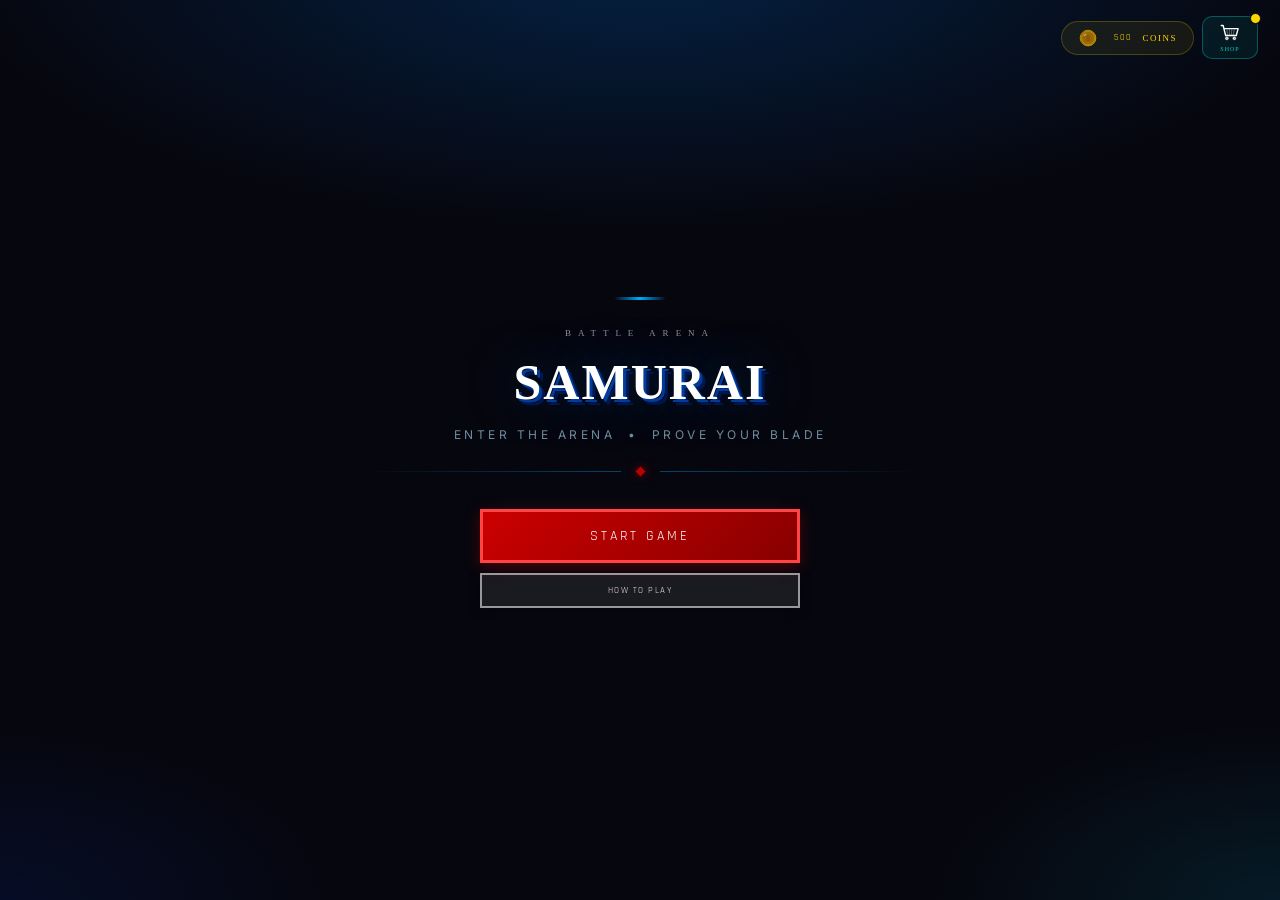
==== index.html @ 3a267e8a "completed the powerups functionality" ====
<!DOCTYPE html>
<html lang="en">
<head>
  <meta charset="UTF-8">
  <meta name="viewport" content="width=device-width, initial-scale=1.0">
  <title>Samurai Fighter - Battle Arena</title>
  <link rel="preconnect" href="https://fonts.googleapis.com">
  <link rel="preconnect" href="https://fonts.gstatic.com" crossorigin>
  <link href="https://fonts.googleapis.com/css2?family=Rajdhani:wght@500;600;700&family=Inter:wght@400;500;600;700&family=Cinzel+Decorative:wght@700;900&family=Cinzel:wght@600;700;900&display=swap" rel="stylesheet">
  <link rel="stylesheet" href="style.css">
  <link rel="icon" href="data:," />
  <style>
    .ic { display:inline-block; vertical-align:middle; flex-shrink:0; overflow:visible; }
    .ic-16 { width:16px; height:16px; }
    .ic-18 { width:18px; height:18px; }
    .ic-20 { width:20px; height:20px; }
    .ic-22 { width:22px; height:22px; }
    .ic-36 { width:36px; height:36px; }
    .ic-48 { width:48px; height:48px; }
  </style>
</head>
<body>

<svg xmlns="http://www.w3.org/2000/svg" style="display:none;position:absolute;">
  <defs>
    <symbol id="icon-shield" viewBox="0 0 32 32">
      <defs>
        <linearGradient id="sh-face" x1="0" y1="0" x2="1" y2="1">
          <stop offset="0%"   stop-color="#6677ff"/>
          <stop offset="100%" stop-color="#2233cc"/>
        </linearGradient>
        <linearGradient id="sh-rim" x1="0" y1="0" x2="0" y2="1">
          <stop offset="0%"   stop-color="#99aaff"/>
          <stop offset="100%" stop-color="#3344dd"/>
        </linearGradient>
      </defs>
      <path d="M16 2 L28 6 L28 17 Q28 26 16 30 Q4 26 4 17 L4 6 Z" fill="url(#sh-rim)" stroke="#1122aa" stroke-width="1"/>
      <path d="M16 4 L26 7.5 L26 17 Q26 24.5 16 28 Q6 24.5 6 17 L6 7.5 Z" fill="url(#sh-face)"/>
      <rect x="15" y="5" width="2" height="22" rx="1" fill="#aabbff" opacity="0.7"/>
      <rect x="6" y="14" width="20" height="2" rx="1" fill="#1122bb" opacity="0.45"/>
      <circle cx="10" cy="10" r="1.3" fill="#aabbff"/>
      <circle cx="22" cy="10" r="1.3" fill="#aabbff"/>
      <path d="M8 7 L13 7 L10 12 Z" fill="white" opacity="0.18"/>
    </symbol>

    <symbol id="icon-heart" viewBox="0 0 32 32">
      <defs>
        <radialGradient id="hrt-fill" cx="50%" cy="38%" r="58%">
          <stop offset="0%"   stop-color="#ff9999"/>
          <stop offset="100%" stop-color="#cc0000"/>
        </radialGradient>
      </defs>
      <path d="M16 27 C16 27 3 19 3 11.5 A5.5 5.5 0 0 1 13.5 8 L16 10.5 L18.5 8 A5.5 5.5 0 0 1 29 11.5 C29 19 16 27 16 27 Z"
            fill="url(#hrt-fill)" stroke="#990000" stroke-width="0.8"/>
      <path d="M9.5 10.5 Q12 8.5 14 11" stroke="white" stroke-width="1.5" fill="none" stroke-linecap="round" opacity="0.55"/>
      <circle cx="10.5" cy="11" r="1.6" fill="white" opacity="0.45"/>
    </symbol>

    <symbol id="icon-bolt" viewBox="0 0 32 32">
      <defs>
        <linearGradient id="blt-fill" x1="0" y1="0" x2="0.5" y2="1">
          <stop offset="0%"   stop-color="#ffe033"/>
          <stop offset="100%" stop-color="#ff6600"/>
        </linearGradient>
      </defs>
      <polygon points="19,2 8,17 15,17 13,30 24,14 17,14" fill="#ff4400" opacity="0.35" transform="translate(1,1)"/>
      <polygon points="19,2 8,17 15,17 13,30 24,14 17,14" fill="url(#blt-fill)" stroke="#cc4400" stroke-width="0.6"/>
      <polygon points="18,5 10,16 15.5,16 14,25 22,15 16.5,15" fill="#fffaaa" opacity="0.35"/>
    </symbol>

    <symbol id="icon-runner" viewBox="0 0 32 32">
      <defs>
        <linearGradient id="run-fill" x1="0" y1="0" x2="1" y2="1">
          <stop offset="0%"   stop-color="#88ff88"/>
          <stop offset="100%" stop-color="#00bb00"/>
        </linearGradient>
      </defs>
      <line x1="1" y1="12" x2="9"  y2="12" stroke="#44ff44" stroke-width="1.6" stroke-linecap="round" opacity="0.7"/>
      <line x1="1" y1="16" x2="7"  y2="16" stroke="#44ff44" stroke-width="1.1" stroke-linecap="round" opacity="0.5"/>
      <line x1="1" y1="20" x2="5"  y2="20" stroke="#44ff44" stroke-width="0.8" stroke-linecap="round" opacity="0.35"/>
      <circle cx="22" cy="5" r="3.5" fill="url(#run-fill)" stroke="#009900" stroke-width="0.5"/>
      <path d="M22 8.5 L20 15 L17 19" stroke="url(#run-fill)" stroke-width="3.2" fill="none" stroke-linecap="round" stroke-linejoin="round"/>
      <path d="M21 11 L14 13.5" stroke="url(#run-fill)" stroke-width="2.6" fill="none" stroke-linecap="round"/>
      <path d="M21 11 L26 14.5" stroke="url(#run-fill)" stroke-width="2.6" fill="none" stroke-linecap="round"/>
      <path d="M20 15 L15 22 L12 28" stroke="url(#run-fill)" stroke-width="2.6" fill="none" stroke-linecap="round" stroke-linejoin="round"/>
      <path d="M20 15 L23 22 L28 27" stroke="url(#run-fill)" stroke-width="2.6" fill="none" stroke-linecap="round" stroke-linejoin="round"/>
    </symbol>

    <symbol id="icon-snowflake" viewBox="0 0 32 32">
      <defs>
        <linearGradient id="flk-fill" x1="0" y1="0" x2="1" y2="1">
          <stop offset="0%"   stop-color="#e0f8ff"/>
          <stop offset="100%" stop-color="#44aadd"/>
        </linearGradient>
      </defs>
      <g stroke="url(#flk-fill)" stroke-linecap="round" fill="none">
        <line x1="16" y1="2"  x2="16" y2="30" stroke-width="2.2"/>
        <line x1="2"  y1="9"  x2="30" y2="23" stroke-width="2.2"/>
        <line x1="2"  y1="23" x2="30" y2="9"  stroke-width="2.2"/>
        <line x1="16" y1="7"  x2="12" y2="11" stroke-width="1.4"/>
        <line x1="16" y1="7"  x2="20" y2="11" stroke-width="1.4"/>
        <line x1="16" y1="25" x2="12" y2="21" stroke-width="1.4"/>
        <line x1="16" y1="25" x2="20" y2="21" stroke-width="1.4"/>
        <line x1="8.5"  y1="11.5" x2="11" y2="7.5"  stroke-width="1.4"/>
        <line x1="8.5"  y1="11.5" x2="7"  y2="15.5" stroke-width="1.4"/>
        <line x1="23.5" y1="20.5" x2="21" y2="24.5" stroke-width="1.4"/>
        <line x1="23.5" y1="20.5" x2="25" y2="16.5" stroke-width="1.4"/>
        <line x1="8.5"  y1="20.5" x2="7"  y2="16.5" stroke-width="1.4"/>
        <line x1="8.5"  y1="20.5" x2="11" y2="24.5" stroke-width="1.4"/>
        <line x1="23.5" y1="11.5" x2="25" y2="15.5" stroke-width="1.4"/>
        <line x1="23.5" y1="11.5" x2="21" y2="7.5"  stroke-width="1.4"/>
      </g>
      <circle cx="16" cy="16" r="3.5" fill="#aaddff" stroke="#88ccff" stroke-width="1"/>
      <circle cx="16" cy="16" r="1.5" fill="white" opacity="0.85"/>
    </symbol>

    <symbol id="icon-star" viewBox="0 0 32 32">
      <defs>
        <radialGradient id="str-fill" cx="50%" cy="38%" r="62%">
          <stop offset="0%"   stop-color="#fff6b0"/>
          <stop offset="55%"  stop-color="#FFD700"/>
          <stop offset="100%" stop-color="#cc8800"/>
        </radialGradient>
        <radialGradient id="str-glow" cx="50%" cy="50%" r="50%">
          <stop offset="0%"   stop-color="#FFD700" stop-opacity="0.55"/>
          <stop offset="100%" stop-color="#FFD700" stop-opacity="0"/>
        </radialGradient>
      </defs>
      <circle cx="16" cy="16" r="14" fill="url(#str-glow)"/>
      <polygon points="16,3 19.5,12.5 30,12.5 21.5,18.5 24.5,28 16,22.5 7.5,28 10.5,18.5 2,12.5 12.5,12.5"
               fill="#996600" opacity="0.38" transform="translate(0.5,0.5)"/>
      <polygon points="16,3 19.5,12.5 30,12.5 21.5,18.5 24.5,28 16,22.5 7.5,28 10.5,18.5 2,12.5 12.5,12.5"
               fill="url(#str-fill)" stroke="#cc8800" stroke-width="0.5"/>
      <polygon points="16,5 17.8,11 20.5,11 18,13.5 19,17 16,15" fill="white" opacity="0.28"/>
    </symbol>

    <symbol id="icon-coin" viewBox="0 0 32 32">
      <defs>
        <radialGradient id="coin-fill" cx="38%" cy="33%" r="65%">
          <stop offset="0%"   stop-color="#fff5a0"/>
          <stop offset="50%"  stop-color="#FFD700"/>
          <stop offset="100%" stop-color="#b8860b"/>
        </radialGradient>
      </defs>
      <circle cx="16.5" cy="16.5" r="12.5" fill="#996600"/>
      <circle cx="16"   cy="16"   r="12.5" fill="url(#coin-fill)"/>
      <circle cx="16"   cy="16"   r="12.5" fill="none" stroke="#cc9900" stroke-width="1.4"/>
      <circle cx="16"   cy="16"   r="10.5" fill="none" stroke="#ffe566" stroke-width="0.7" opacity="0.55"/>
      <text x="16" y="21" text-anchor="middle" font-family="Georgia,serif"
            font-size="13" font-weight="bold" fill="#7a5200" opacity="0.85">$</text>
      <ellipse cx="11" cy="11" rx="3" ry="1.8" fill="white" opacity="0.32" transform="rotate(-30,11,11)"/>
    </symbol>

    <symbol id="icon-cart" viewBox="0 0 32 32">
      <path d="M2 4 L5 4 L9 20 L26 20 L29 9 L8 9"
            stroke="white" stroke-width="2.2" fill="none" stroke-linecap="round" stroke-linejoin="round"/>
      <line x1="11" y1="9" x2="12" y2="20" stroke="white" stroke-width="1.1" opacity="0.45"/>
      <line x1="15" y1="9" x2="15" y2="20" stroke="white" stroke-width="1.1" opacity="0.45"/>
      <line x1="19" y1="9" x2="18" y2="20" stroke="white" stroke-width="1.1" opacity="0.45"/>
      <line x1="23" y1="9" x2="21" y2="20" stroke="white" stroke-width="1.1" opacity="0.45"/>
      <circle cx="11" cy="24.5" r="2.5" fill="white" stroke="#aaa" stroke-width="0.8"/>
      <circle cx="23" cy="24.5" r="2.5" fill="white" stroke="#aaa" stroke-width="0.8"/>
      <circle cx="11" cy="24.5" r="0.8" fill="#555"/>
      <circle cx="23" cy="24.5" r="0.8" fill="#555"/>
    </symbol>
  </defs>
</svg>

<canvas id="confettiCanvas"
  style="display:none;position:fixed;top:0;left:0;pointer-events:none;z-index:2000;"></canvas>

<!-- Modal Overlay with blur -->
<div id="modalOverlay"
  style="display:none;position:fixed;inset:0;background:rgba(0,0,0,0.85);backdrop-filter:blur(5px);-webkit-backdrop-filter:blur(5px);
         z-index:9000;align-items:center;justify-content:center;">
  <div id="modalBox"
    style="background:#111;padding:32px 40px;
           text-align:center;border-radius:12px;max-width:400px;width:90%;box-shadow:0 0 30px rgba(0,0,0,0.8);">
    <div id="modalMessage"
      style="color:white;font-family:'Rajdhani',sans-serif;font-size:22px;margin-bottom:20px;">
    </div>
    <div id="modalButtons"></div>
  </div>
</div>



<!-- Start Screen with Shop -->
<div id="startScreen" style="display:none;">
  <div class="ss-hud-bar">
    <div class="ss-coin-badge">
      <svg class="ic ic-20"><use href="#icon-coin"></use></svg>
      &nbsp;<span id="startScreenCoins">500</span>&nbsp;COINS
    </div>
    <button class="shop-trigger-btn" onclick="window.showShop()" aria-label="Open Shop">
      <svg class="ic ic-20"><use href="#icon-cart"></use></svg>
      <span class="shop-trigger-label">SHOP</span>
    </button>    
  </div>

  <div class="ss-inner">
    <div class="ss-accent-bar"></div>
    <p class="ss-eyebrow">BATTLE ARENA</p>
    <h1 class="ss-main-title">SAMURAI</h1>
    <p class="ss-tagline">Enter the arena &nbsp;&bull;&nbsp; Prove your blade</p>
    <div class="ss-divider"><div class="ss-divider-gem"></div></div>
    <div class="ss-actions">
      <button class="btn ss-start-btn" onclick="window.startGame()">START GAME</button>
      <div class="ss-sec-row">
        <button class="btn ss-sec-btn" onclick="window.showHowToPlay()">HOW TO PLAY</button>
      </div>
    </div>
  </div>

  <!-- Shop Panel (Now inside start screen) -->
  <div class="shop-backdrop" id="shopBackdrop" onclick="window.closeShop()"></div>
  <div class="shop-panel" id="shopPanel" role="dialog" aria-label="Shop">
    <div class="shop-panel-header">
      <div class="shop-panel-title">
        <svg class="ic ic-22"><use href="#icon-cart"></use></svg>
        ARMORY
      </div>
      <div class="shop-panel-wallet">
        <svg class="ic ic-16"><use href="#icon-coin"></use></svg>
        <span id="coinDisplay">500</span>
      </div>
      <button class="shop-panel-close" onclick="window.closeShop()" aria-label="Close shop">✕</button>
    </div>

    <div class="shop-panel-items">
      <div class="sp-item" style="--sp-color:#4d79ff;">
        <div class="sp-item-icon"><svg class="ic ic-36"><use href="#icon-shield"></use></svg></div>
        <div class="sp-item-body">
          <div class="sp-item-name">Shield</div>
          <div class="sp-item-desc">Absorbs one full hit so you take zero damage.</div>
          <div class="sp-item-owned">Owned: <strong id="shieldCount">0</strong></div>
        </div>
        <div class="sp-item-action">
          <div class="sp-item-price"><svg class="ic ic-13"><use href="#icon-coin"></use></svg> 100</div>
          <button class="sp-buy-btn" onclick="window.buyItem('shields',100)">BUY</button>
        </div>
      </div>

      <div class="sp-item" style="--sp-color:#ff5555;">
        <div class="sp-item-icon"><svg class="ic ic-36"><use href="#icon-heart"></use></svg></div>
        <div class="sp-item-body">
          <div class="sp-item-name">Health Boost</div>
          <div class="sp-item-desc">Enter the round with +50 bonus HP on your bar.</div>
          <div class="sp-item-owned">Owned: <strong id="healthBoostCount">0</strong></div>
        </div>
        <div class="sp-item-action">
          <div class="sp-item-price"><svg class="ic ic-13"><use href="#icon-coin"></use></svg> 150</div>
          <button class="sp-buy-btn" onclick="window.buyItem('healthBoosts',150)">BUY</button>
        </div>
      </div>

      <div class="sp-item" style="--sp-color:#ff9500;">
        <div class="sp-item-icon"><svg class="ic ic-36"><use href="#icon-bolt"></use></svg></div>
        <div class="sp-item-body">
          <div class="sp-item-name">Damage Boost</div>
          <div class="sp-item-desc">Deal 1.5× damage for an entire match.</div>
          <div class="sp-item-owned">Owned: <strong id="damageBoostCount">0</strong></div>
        </div>
        <div class="sp-item-action">
          <div class="sp-item-price"><svg class="ic ic-13"><use href="#icon-coin"></use></svg> 200</div>
          <button class="sp-buy-btn" onclick="window.buyItem('damageBoosts',200)">BUY</button>
        </div>
      </div>

      <div class="sp-item" style="--sp-color:#33dd66;">
        <div class="sp-item-icon"><svg class="ic ic-36"><use href="#icon-runner"></use></svg></div>
        <div class="sp-item-body">
          <div class="sp-item-name">Speed Boost</div>
          <div class="sp-item-desc">Move 70% faster for the whole round.</div>
          <div class="sp-item-owned">Owned: <strong id="speedBoostCount">0</strong></div>
        </div>
        <div class="sp-item-action">
          <div class="sp-item-price"><svg class="ic ic-13"><use href="#icon-coin"></use></svg> 175</div>
          <button class="sp-buy-btn" onclick="window.buyItem('speedBoosts',175)">BUY</button>
        </div>
      </div>

      <div class="sp-item" style="--sp-color:#44ccee;">
        <div class="sp-item-icon"><svg class="ic ic-36"><use href="#icon-snowflake"></use></svg></div>
        <div class="sp-item-body">
          <div class="sp-item-name">Time Freeze</div>
          <div class="sp-item-desc">Pause the round timer for 5 seconds.</div>
          <div class="sp-item-owned">Owned: <strong id="timeFreezeCount">0</strong></div>
        </div>
        <div class="sp-item-action">
          <div class="sp-item-price"><svg class="ic ic-13"><use href="#icon-coin"></use></svg> 250</div>
          <button class="sp-buy-btn" onclick="window.buyItem('timeFreezes',250)">BUY</button>
        </div>
      </div>

      <div class="sp-item" style="--sp-color:#FFD700;">
        <div class="sp-item-icon"><svg class="ic ic-36"><use href="#icon-star"></use></svg></div>
        <div class="sp-item-body">
          <div class="sp-item-name">Invincibility</div>
          <div class="sp-item-desc">Immune to all damage for 4 full seconds.</div>
          <div class="sp-item-owned">Owned: <strong id="invincibilityCount">0</strong></div>
        </div>
        <div class="sp-item-action">
          <div class="sp-item-price"><svg class="ic ic-13"><use href="#icon-coin"></use></svg> 350</div>
          <button class="sp-buy-btn" onclick="window.buyItem('invincibilities',350)">BUY</button>
        </div>
      </div>
    </div>

    <div class="shop-panel-footer">
      Power-ups activate at the start of your next battle &nbsp;·&nbsp; Use keys 1–6 in-game
    </div>
  </div>
  <div class="shop-toast" id="shopToast"></div>
</div>

<!-- How To Play Screen -->
<div id="howToPlayScreen" style="display:none;">
  <h1 class="screen-title">HOW TO PLAY</h1>
  <div class="rules-container">
    <h3>GAME OBJECTIVE</h3>
    <ul>
      <li>2-player fighting game — both players share one keyboard</li>
      <li>Win <strong>2 out of 3 rounds</strong> to claim the match</li>
      <li>Reduce your opponent's health to zero to win a round instantly</li>
      <li>Or have more health when the 30-second timer runs out</li>
      <li>Earn coins each round — spend them in the Shop for power-ups</li>
    </ul>
    <h3>PLAYER 1 CONTROLS (Left Fighter)</h3>
    <ul>
      <li><strong>A</strong> — Move Left</li>
      <li><strong>D</strong> — Move Right</li>
      <li><strong>W</strong> — Jump</li>
      <li><strong>SPACEBAR</strong> — Attack</li>
      <li><strong>SHIFT</strong> — Block (reduces any hit to 5 damage)</li>
      <li><strong>E</strong> — Special / Ultimate Attack (when charge bar is full)</li>
    </ul>
    <h3>PLAYER 2 CONTROLS (Right Fighter)</h3>
    <ul>
      <li><strong>&larr; Arrow</strong> — Move Left</li>
      <li><strong>&rarr; Arrow</strong> — Move Right</li>
      <li><strong>&uarr; Arrow</strong> — Jump</li>
      <li><strong>&darr; Arrow</strong> — Attack</li>
      <li><strong>CTRL (Left/Right)</strong> — Block (reduces any hit to 5 damage)</li>
      <li><strong>ENTER</strong> — Special / Ultimate Attack (when charge bar is full)</li>
    </ul>
    <h3>SPECIAL ATTACK (ULTIMATE)</h3>
    <ul>
      <li>Land hits to fill your Special bar at the bottom of the screen</li>
      <li>Normal hit: <strong>+15</strong> charge &nbsp;|&nbsp; Critical hit: <strong>+30</strong> charge</li>
      <li>Special Attack deals <strong>3× damage</strong> — 60 normal / 120 on a critical!</li>
    </ul>
    <h3>BEST OF 3 ROUNDS</h3>
    <ul>
      <li>First player to win 2 rounds is the match champion</li>
      <li>Health, position, and special charge reset between rounds</li>
    </ul>
    <h3>COMBAT SYSTEM</h3>
    <ul>
      <li>Normal attack deals <strong>20</strong> damage</li>
      <li>Critical hits (20% chance) deal <strong>40</strong> damage</li>
      <li>Special Attack deals <strong>60</strong> damage (120 on critical!)</li>
      <li>Blocking reduces any hit to only <strong>5</strong> damage</li>
      <li>Both players start with <strong>300 HP</strong> per round; 30-second timer</li>
    </ul>
    <h3>IN-GAME POWERUPS</h3>
    <ul>
      <li>Buy powerups in the Shop before the match</li>
      <li>During the game, <strong>click a HUD icon</strong> or press its number key to use it</li>
      <li><strong>1</strong> Shield &nbsp;·&nbsp; <strong>2</strong> Health &nbsp;·&nbsp;
          <strong>3</strong> Damage &nbsp;·&nbsp; <strong>4</strong> Speed &nbsp;·&nbsp;
          <strong>5</strong> Freeze &nbsp;·&nbsp; <strong>6</strong> Invincibility</li>
    </ul>
    <h3>⏸ PAUSE MENU</h3>
    <ul>
      <li><strong>ESC</strong> — Pause / Resume game</li>
      <li><strong>M</strong> — View match statistics overlay</li>
      <li><strong>Q</strong> — Quit to main menu</li>
    </ul>
  </div>
  <button class="btn" onclick="window.backToMenu()">Back to Menu</button>
</div>

<!-- Game Container (No Shop here) -->
<div id="gameContainer" style="display:none;">
  <div id="gameWrapper">
    <div id="loadingScreen" style="display:none;">Loading...</div>
    <div style="position:relative;width:100%;height:100%;">

      <div class="ui-overlay">
        <!-- Player names without borders -->
        <div class="player-name left" id="player1NameLabel">PLAYER 1</div>
        <div class="player-name right" id="player2NameLabel">PLAYER 2</div>

        <!-- Health bars only (no shop) -->
        <div class="health-timer-container">
          <div class="health-bar">
            <div id="playerHealth" class="health-bar-fill" style="width:100%;"></div>
          </div>
          <div id="timer">30</div>
          <div class="health-bar">
            <div id="enemyHealth" class="health-bar-fill" style="width:100%;"></div>
          </div>
        </div>

        <div id="fightCountdown">READY</div>
        <div id="displayText">
          <div id="displayTextMsg"></div>
        </div>

        <div id="powerupHUD">
          <div class="pu-item" id="pu-shield">
            <span class="pu-icon"><svg class="ic ic-22"><use href="#icon-shield"></use></svg></span>
            <span class="pu-count" id="pu-shield-n">0</span>
          </div>
          <div class="pu-item" id="pu-health">
            <span class="pu-icon"><svg class="ic ic-22"><use href="#icon-heart"></use></svg></span>
            <span class="pu-count" id="pu-health-n">0</span>
          </div>
          <div class="pu-item" id="pu-damage">
            <span class="pu-icon"><svg class="ic ic-22"><use href="#icon-bolt"></use></svg></span>
            <span class="pu-count" id="pu-damage-n">0</span>
          </div>
          <div class="pu-item" id="pu-speed">
            <span class="pu-icon"><svg class="ic ic-22"><use href="#icon-runner"></use></svg></span>
            <span class="pu-count" id="pu-speed-n">0</span>
          </div>
          <div class="pu-item" id="pu-freeze">
            <span class="pu-icon"><svg class="ic ic-22"><use href="#icon-snowflake"></use></svg></span>
            <span class="pu-count" id="pu-freeze-n">0</span>
          </div>
          <div class="pu-item" id="pu-invinc">
            <span class="pu-icon"><svg class="ic ic-22"><use href="#icon-star"></use></svg></span>
            <span class="pu-count" id="pu-invinc-n">0</span>
          </div>
        </div>

        <div id="gameMessage"></div>
      </div>

      <canvas id="gameCanvas"></canvas>
    </div>
  </div>
</div>

<script src="https://cdnjs.cloudflare.com/ajax/libs/gsap/3.9.1/gsap.min.js"
  integrity="sha512-H6cPm97FAsgIKmlBA4s774vqoN24V5gSQL4yBTDOY2su2DeXZVhQPxFK4P6GPdnZqM9fg1G3cMv5wD7e6cFLZQ=="
  crossorigin="anonymous" referrerpolicy="no-referrer"></script>
<script src="js/utils.js"></script>
<script src="js/classes.js"></script>
<script src="js/characterClasses.js"></script>
<script src="js/effectsUI.js"></script>
<script src="js/gameState.js"></script>
<script src="js/inputHandler.js"></script>
<script src="js/combatSystem.js"></script>
<script src="js/gameRenderer.js"></script>
<script src="js/gameInitalizer.js"></script>
<script src="js/powerups.js"></script>
<script src="js/index.js"></script>

</body>
</html>
---- style.css ----
/* style.css */
* {
  box-sizing: border-box;
  font-family: 'Rajdhani','Inter','Segoe UI', Arial, sans-serif;
  margin: 0;
  padding: 0;
  -webkit-font-smoothing: antialiased;
  -moz-osx-font-smoothing: grayscale;
  text-rendering: optimizeLegibility;
}

body {       
  overflow: hidden;
  background: black;
}
   
:root {
  --shop-bg:#080816;
  --shop-surface:#0f0f22;
  --shop-border:rgba(255,255,255,0.07);
  --shop-accent:#00d4c8;
  --shop-accent-dim: rgba(0,212,200,0.18);
  --shop-gold:#FFD700;
  --shop-muted:rgba(255,255,255,0.42);
  --shop-panel-w:430px;
  --shop-ease:cubic-bezier(0.16,1,0.3,1);
}

.ic-13 { width:13px; height:13px; }
.ic-16 { width:16px; height:16px; }
.ic-18 { width:18px; height:18px; }
.ic-20 { width:20px; height:20px; }
.ic-22 { width:22px; height:22px; }
.ic-36 { width:36px; height:36px; }
.ic-48 { width:48px; height:48px; }

.btn {
  font-family: 'Press Start 2P', 'Rajdhani', cursive;
  font-size: clamp(9px, 1.1vw, 12px);
  letter-spacing: 2px;
  text-transform: uppercase;
  color: white;
  background: linear-gradient(135deg, #cc0000, #880000);
  border: 3px solid #ff4444;
  padding: 12px 28px;
  cursor: pointer;
  transition: transform 0.1s, box-shadow 0.1s, background 0.15s;
  box-shadow: 0 4px 14px rgba(200,0,0,0.35);
}

.btn:hover {
  background: linear-gradient(135deg, #ff2222, #aa0000);
  transform: translateY(-2px);
  box-shadow: 0 6px 20px rgba(255,0,0,0.45);
}

.btn:active {
  transform: translateY(0);
  box-shadow: 0 2px 8px rgba(200,0,0,0.3);
}

.screen-title {
  font-family: 'Press Start 2P', cursive;
  font-size: clamp(18px, 3vw, 32px);
  color: white;
  text-shadow: 3px 3px 0 #cc0000;
  margin-bottom: 10px;
  display: flex;
  align-items: center;
  gap: 12px;
}
#startScreen {
  position: fixed;
  top: 0; left: 0;
  width: 100vw; height: 100vh;
  background: #06060e;
  display: flex;
  flex-direction: column;
  justify-content: center;
  align-items: center;
  text-align: center;
  z-index: 1000;
  overflow: hidden;
}

#startScreen::before {
  content: '';
  position: absolute;
  inset: 0;
  background:
    radial-gradient(ellipse 80% 44% at 50% -4%, rgba(0,130,255,0.22) 0%, transparent 68%),
    radial-gradient(ellipse 50% 36% at 0% 100%, rgba(0,60,200,0.13) 0%, transparent 55%),
    radial-gradient(ellipse 50% 36% at 100% 100%, rgba(0,210,255,0.10) 0%, transparent 55%);
  z-index: 0;
  pointer-events: none;
}

#startScreen::after {
  content: '';
  position: absolute;
  inset: 0;
  background-image: repeating-linear-gradient(
    0deg, transparent, transparent 3px,
    rgba(0,0,0,0.055) 3px, rgba(0,0,0,0.055) 4px
  );
  z-index: 0;
  pointer-events: none;
}

.ss-hud-bar {
  position: absolute;
  top: 16px; right: 22px;
  z-index: 2;
  display: flex;
  align-items: center;
  gap: 8px;
}

.ss-coin-badge {
  display: flex;
  align-items: center;
  gap: 6px;
  font-family: 'Press Start 2P', cursive;
  font-size: clamp(7px, 0.85vw, 9px);
  color: var(--shop-gold);
  background: rgba(255,215,0,0.07);
  border: 1.5px solid rgba(255,215,0,0.22);
  border-radius: 999px;
  padding: 6px 16px;
  letter-spacing: 1.5px;
}

.shop-trigger-btn {
  display: flex;
  flex-direction: column;
  align-items: center;
  justify-content: center;
  gap: 3px;
  background: rgba(0,212,200,0.08);
  border: 1.5px solid rgba(0,212,200,0.35);
  border-radius: 10px;
  padding: 6px 12px;
  cursor: pointer;
  transition: background 0.18s, border-color 0.18s, transform 0.12s, box-shadow 0.18s;
  position: relative;
  min-width: 56px;
  color: white;
}

.shop-trigger-btn:hover {
  background: rgba(0,212,200,0.18);
  border-color: var(--shop-accent);
  transform: translateY(-2px);
  box-shadow: 0 4px 18px rgba(0,212,200,0.28);
}

.shop-trigger-btn:active { transform: translateY(0); }

.shop-trigger-label {
  font-family: 'Press Start 2P', cursive;
  font-size: 6px;
  color: var(--shop-accent);
  letter-spacing: 1px;
  text-transform: uppercase;
  line-height: 1;
}

.shop-trigger-btn::after {
  content: '';
  position: absolute;
  top: -4px; right: -4px;
  width: 9px; height: 9px;
  background: var(--shop-gold);
  border-radius: 50%;
  border: 1.5px solid #06060e;
  animation: shopDotPulse 2.2s ease-in-out infinite;
}

@keyframes shopDotPulse {
  0%,100% { box-shadow: 0 0 0 0 rgba(255,215,0,0.7); }
  55%      { box-shadow: 0 0 0 5px rgba(255,215,0,0); }
}

.ss-inner {
  position: relative;
  z-index: 1;
  width: 100%;
  max-width: 860px;
  display: flex;
  flex-direction: column;
  align-items: center;
  padding: 40px 24px 36px;
}

.ss-accent-bar {
  width: 52px; height: 3px;
  background: linear-gradient(90deg, transparent, #00aaff, transparent);
  border-radius: 2px;
  margin-bottom: 28px;
}

.ss-eyebrow {
  font-family: 'Press Start 2P', cursive;
  font-size: clamp(6px, 0.85vw, 9px);
  letter-spacing: 7px;
  color: rgba(255,255,255,0.55);
  margin-bottom: 14px;
}

.ss-main-title {
  font-family: 'Press Start 2P', cursive;
  font-size: clamp(22px, 4.8vw, 50px);
  color: #ffffff;
  line-height: 1.22;
  letter-spacing: 2px;
  text-align: center;
  text-shadow:
    3px 3px 0 #003c99,
    6px 6px 0 rgba(0,40,160,0.42),
    0 0 55px rgba(0,160,255,0.35),
    0 0 110px rgba(0,120,255,0.15);
  margin-bottom: 14px;
  animation: titlePulse 3.5s ease-in-out infinite alternate;
}

@keyframes titlePulse {
  from { text-shadow: 3px 3px 0 #003c99, 6px 6px 0 rgba(0,40,160,0.42), 0 0 55px rgba(0,160,255,0.35); }
  to   { text-shadow: 3px 3px 0 #003c99, 6px 6px 0 rgba(0,40,160,0.42), 0 0 90px rgba(0,180,255,0.65), 0 0 140px rgba(0,130,255,0.28); }
}

.ss-tagline {
  font-family: Inter, Arial, sans-serif;
  font-size: clamp(9px, 1.15vw, 12px);
  color: rgba(180,230,255,0.60);
  letter-spacing: 3.5px;
  text-transform: uppercase;
  margin-bottom: 26px;
}

.ss-divider {
  display: flex;
  align-items: center;
  width: 100%;
  max-width: 560px;
  margin-bottom: 26px;
}

.ss-divider::before {
  content: ''; flex: 1; height: 1px;
  background: linear-gradient(90deg, transparent, rgba(0,160,255,0.40));
}

.ss-divider::after {
  content: ''; flex: 1; height: 1px;
  background: linear-gradient(90deg, rgba(0,160,255,0.40), transparent);
}

.ss-divider-gem {
  width: 7px; height: 7px;
  background: #bb0000;
  transform: rotate(45deg);
  margin: 0 16px;
  flex-shrink: 0;
  box-shadow: 0 0 10px rgba(255,0,0,0.55);
}

.ss-actions {
  display: flex;
  flex-direction: column;
  align-items: center;
  gap: 10px;
  width: 100%;
  max-width: 380px;
  margin-top: 8px;
}

.ss-start-btn {
  width: 100%;
  max-width: 320px;
  min-width: 0;
  display: block;
  font-size: clamp(11px, 1.65vw, 14px);
  padding: 15px 0;
  margin: 0;
  letter-spacing: 3px;
}

.ss-sec-row {
  display: flex;
  gap: 10px;
  width: 100%;
  max-width: 320px;
  justify-content: center;
}

.ss-sec-btn {
  flex: 1;
  min-width: 0;
  display: block;
  font-size: clamp(7px, 0.85vw, 9px);
  padding: 10px 8px;
  margin: 0;
  letter-spacing: 1.5px;
  background: rgba(255,255,255,0.08);
  border: 2px solid rgba(255,255,255,0.55);
  box-shadow: 0 2px 10px rgba(0,0,0,0.45);
  color: rgba(255,255,255,0.90);
  transition: border-color 0.15s, color 0.15s, background 0.15s, box-shadow 0.15s;
}

.ss-sec-btn:hover {
  background: rgba(255,255,255,0.16);
  border-color: #fff;
  color: #fff;
  box-shadow: 0 4px 16px rgba(0,0,0,0.55);
  transform: none;
}

#howToPlayScreen {
  position: fixed;
  top: 0; left: 0;
  width: 100vw; height: 100vh;
  background: linear-gradient(135deg, #1a1a2e 0%, #16213e 100%);
  flex-direction: column;
  justify-content: center;
  align-items: center;
  text-align: center;
  gap: 12px;
  z-index: 1000;
  padding: 40px 20px;
}

.rules-container {
  max-width: 760px;
  background: rgba(0,0,0,0.88);
  border: 4px solid #fff;
  padding: 28px 26px;
  color: #ffffff;
  font-family: Inter, system-ui, -apple-system, 'Segoe UI', Roboto, Arial, sans-serif;
  font-weight: 400;
  line-height: 1.9;
  font-size: clamp(13px, 1.9vw, 16px);
  max-height: 72vh;
  overflow-y: auto;
  margin: 12px auto;
  letter-spacing: 0.2px;
  text-align: left;
}

.rules-container h3 {
  font-family: Inter, system-ui, -apple-system, 'Segoe UI', Roboto, Arial, sans-serif;
  font-weight: 700;
  font-size: clamp(14px, 2.2vw, 18px);
  margin-top: 14px;
  margin-bottom: 8px;
  color: #ff6b6b;
  letter-spacing: 0.6px;
}

.rules-container li {
  margin-bottom: 8px;
  line-height: 1.6;
  color: white;
}

.rules-container ul {
  list-style: none;
  padding-left: 20px;
}

.rules-container li::before {     
  content: "▶";
  color: #ff0000;
  margin-right: 10px;
}
#gameContainer {
  position: fixed;
  top: 0; left: 0;
  width: 100vw; height: 100vh;
  background: black;
  z-index: 500;
}

#gameWrapper {
  width: 100%; height: 100%;
  display: flex;
  align-items: center;
  justify-content: center;
  position: relative;
}

#gameCanvas {
  display: block;
  width: 100vw;
  height: 100vh;
  object-fit: cover;
}

#loadingScreen {
  position: absolute;
  top: 50%; left: 50%;
  transform: translate(-50%,-50%);
  color: white;
  font-size: 24px;
  z-index: 1001;
  font-family: 'Press Start 2P', cursive;
  letter-spacing: 3px;
}

.ui-overlay {
  position: absolute;
  top: 0; left: 0;
  width: 100%; height: 100%;
  pointer-events: none;
}


.player-name {
  position: absolute;
  top: 20px;
  font-family: 'Rajdhani', sans-serif;
  font-size: 24px;
  font-weight: 700;
  text-transform: uppercase;
  letter-spacing: 3px;
  text-shadow: 0 0 15px rgba(0,0,0,0.8), 0 0 30px currentColor;
  z-index: 20;
  pointer-events: none;
}

.player-name.left {
  left: 30px;
  color: #4d79ff;
}

.player-name.right {
  right: 30px;
  color: #ff5555;
}

.player-label {
  display: none;
}

.health-timer-container {
  position: absolute;
  top: 80px;
  left: 0;
  right: 0;
  display: flex;
  align-items: center;
  justify-content: center;
  padding: 0 20px;
  gap: 20px;
  z-index: 15;
}


.health-bar {
  position: relative;
  width: 400px;
  height: 35px;
  border: 3px solid white;
  border-radius: 15px;
  overflow: hidden;
  background: rgba(0, 0, 0, 0.3); 
}
.health-bar-fill {
  position: absolute;
  top: 0;
  height: 100%;
  transition: width 0.2s ease;
}

#playerHealth {
  left: 0;
  background: linear-gradient(90deg, #4169e1, #1e3c8a);
}

#enemyHealth {
  right: 0;
  background: linear-gradient(90deg, #dc143c, #8b0000);
}

.health-bar-bg {
  display: none;
}

#timer {
  background-color: black;
  min-width: 80px;
  height: 50px;
  display: flex;
  align-items: center;
  justify-content: center; 
  color: white;
  border: 3px solid white;
  border-radius: 10px;
  font-family: 'Rajdhani', sans-serif;
  font-weight: 700;
  font-size: 26px;
  background: linear-gradient(135deg, #1a1a1a, #000);
}

#displayText {
  position: absolute;
  color: white;
  display: none;
  flex-direction: column;
  align-items: center;
  justify-content: center;
  gap: 36px;
  top: 0; right: 0; bottom: 0; left: 0;
  font-family: 'Cinzel Decorative', 'Cinzel', serif;
  font-weight: 700;
  font-size: clamp(28px, 5.5vw, 58px);
  text-shadow:
    0 0 30px rgba(255,200,50,0.9),
    0 0 60px rgba(255,140,0,0.6),
    3px 3px 0px rgba(150,0,0,0.8);
  background: rgba(0,0,0,0.87);
  pointer-events: none;
  z-index: 100;
}

#displayTextMsg {
  text-align: center;
  line-height: 1.4;
  pointer-events: none;
  font-family: 'Cinzel Decorative', 'Cinzel', serif;
  font-weight: 700;
  letter-spacing: 3px;
  background: linear-gradient(180deg, #ffffff 0%, #FFD700 40%, #ff8c00 100%);
  -webkit-background-clip: text;
  -webkit-text-fill-color: transparent;
  background-clip: text;
  filter: drop-shadow(0 0 20px rgba(255,180,0,0.7));
}
@keyframes countdownPop {
  0%   { transform: translate(-50%,-50%) scale(0.3);  opacity: 0; letter-spacing: 20px; }
  30%  { transform: translate(-50%,-50%) scale(1.25); opacity: 1; letter-spacing: 4px; }
  55%  { transform: translate(-50%,-50%) scale(0.95); opacity: 1; }
  70%  { transform: translate(-50%,-50%) scale(1.05); opacity: 1; }
  85%  { transform: translate(-50%,-50%) scale(1);    opacity: 1; }
  100% { transform: translate(-50%,-50%) scale(1.1);  opacity: 0; }
}

#fightCountdown {
  position: absolute;
  top: 50%; left: 50%;
  transform: translate(-50%,-50%);
  font-family: 'Rajdhani', sans-serif;
  font-weight: 700;
  font-size: clamp(64px, 12vw, 130px);
  letter-spacing: 4px;
  text-transform: uppercase;
  text-shadow: 0 0 30px currentColor, 4px 4px 0px rgba(0,0,0,0.6);
  display: none;
  z-index: 100;
  pointer-events: none;
  white-space: nowrap;
}

#fightCountdown.countdown-pop {
  animation: countdownPop 0.9s cubic-bezier(0.22,1,0.36,1) forwards;
}
#powerupHUD {
  position: absolute;
  bottom: 16px;
  left: 50%;
  transform: translateX(-50%);
  display: flex;
  flex-direction: row;
  gap: 10px;
  align-items: center;
  justify-content: center;
  background: rgba(0,0,0,0.55);
  border: 1.5px solid rgba(255,255,255,0.15);
  border-radius: 12px;
  padding: 8px 16px;
  pointer-events: auto;
  z-index: 50;
}

.pu-item {
  display: flex;
  flex-direction: column;
  align-items: center;
  gap: 2px;
  min-width: 32px;
  cursor: pointer;
  pointer-events: auto;
}

.pu-icon { font-size: 18px; line-height: 1; }

.pu-count {
  font-family: 'Rajdhani', sans-serif;
  font-size: 13px;
  font-weight: 700;
  color: #FFD700;
  line-height: 1;
}
.shop-backdrop {
  position: fixed;
  inset: 0;
  background: rgba(0,0,0,0);
  pointer-events: none;
  z-index: 800;
  transition: background 0.38s ease;
}

.shop-backdrop.open {
  background: rgba(0,0,0,0.72);
  pointer-events: all;
}

.shop-panel {
  position: fixed;
  top: 0; right: 0;
  width: var(--shop-panel-w);
  max-width: 96vw;   
  height: 100vh;
  background: var(--shop-bg);
  border-left: 1px solid rgba(0,212,200,0.14);
  transform: translateX(100%);
  transition: transform 0.52s var(--shop-ease);
  z-index: 900;
  display: flex;
  flex-direction: column;
  overflow: hidden;
}

.shop-panel.open {
  transform: translateX(0);
  box-shadow: -8px 0 60px rgba(0,0,0,0.7), -1px 0 0 rgba(0,212,200,0.1);
}

.shop-panel::before {
  content: '';
  position: absolute;
  top: 0; left: 0;
  width: 2px; height: 100%;
  background: linear-gradient(180deg, var(--shop-accent) 0%, rgba(0,212,200,0.3) 50%, transparent 100%);
  z-index: 1;
}

.shop-panel-header {
  display: flex;
  align-items: center;
  gap: 10px;
  padding: 22px 22px 18px;
  border-bottom: 1px solid var(--shop-border);
  background: linear-gradient(180deg, rgba(0,212,200,0.06) 0%, transparent 100%);
  flex-shrink: 0;
}

.shop-panel-title {
  flex: 1;
  font-family: 'Cinzel Decorative', serif;
  font-size: clamp(14px, 2vw, 18px);
  font-weight: 900;
  letter-spacing: 3px;
  color: #fff;
  text-shadow: 0 0 22px rgba(0,212,200,0.45);
  display: flex;
  align-items: center;
  gap: 10px;
}

.shop-panel-wallet {
  display: flex;
  align-items: center;
  gap: 6px;
  font-family: 'Cinzel', serif;
  font-size: clamp(14px, 1.8vw, 18px);
  font-weight: 700;
  color: var(--shop-gold);
  background: rgba(255,215,0,0.07);
  border: 1px solid rgba(255,215,0,0.2);
  border-radius: 8px;
  padding: 6px 14px;
  letter-spacing: 1px;
}

.shop-panel-close {
  background: transparent;
  border: 1px solid rgba(255,255,255,0.15);
  color: var(--shop-muted);
  width: 32px; height: 32px;
  border-radius: 7px;
  cursor: pointer;
  font-size: 14px;
  display: flex;
  align-items: center;
  justify-content: center;
  transition: border-color 0.15s, color 0.15s, background 0.15s;
  flex-shrink: 0;
}

.shop-panel-close:hover {
  border-color: var(--shop-accent);
  color: #fff;
  background: var(--shop-accent-dim);     
}

.shop-panel-items {
  flex: 1;
  overflow-y: auto;
  padding: 14px 18px 18px;
  display: flex;
  flex-direction: column;
  gap: 10px;
}

.shop-panel-items::-webkit-scrollbar { width: 3px; }
.shop-panel-items::-webkit-scrollbar-track { background: transparent; }
.shop-panel-items::-webkit-scrollbar-thumb {
  background: rgba(0,212,200,0.3);
  border-radius: 3px;
}

.sp-item {
  display: grid;
  grid-template-columns: 60px 1fr auto;
  align-items: center;
  gap: 14px;    
  padding: 14px;
  border-radius: 12px;
  border: 1px solid color-mix(in srgb, var(--sp-color) 28%, transparent);
  background: color-mix(in srgb, var(--sp-color) 7%, #09091a);
  position: relative;
  overflow: hidden;
  transition: border-color 0.2s, background 0.2s, transform 0.16s, box-shadow 0.2s;
}

.sp-item::after {
  content: '';
  position: absolute;
  inset: 0;
  background: linear-gradient(115deg, rgba(255,255,255,0.05) 0%, transparent 55%);
  pointer-events: none;
}

.sp-item:hover {
  border-color: color-mix(in srgb, var(--sp-color) 65%, transparent);
  background: color-mix(in srgb, var(--sp-color) 14%, #09091a);
  transform: translateX(-3px);
  box-shadow: 4px 0 22px color-mix(in srgb, var(--sp-color) 18%, transparent);
}

.sp-item-icon {
  width: 56px; height: 56px;
  border-radius: 10px;
  background: color-mix(in srgb, var(--sp-color) 14%, #111);
  border: 1px solid color-mix(in srgb, var(--sp-color) 35%, transparent);
  display: flex;
  align-items: center;
  justify-content: center;
  flex-shrink: 0;
}

.sp-item-body { min-width: 0; }

.sp-item-name {
  font-family: 'Rajdhani', sans-serif;
  font-size: 15px;
  font-weight: 700;
  color: #fff;
  letter-spacing: 1.5px;
  text-transform: uppercase;
  margin-bottom: 3px;
}

.sp-item-desc {
  font-size: clamp(11px, 1.3vw, 13px);
  color: var(--shop-muted);
  line-height: 1.4;
  margin-bottom: 5px;
}

.sp-item-owned {
  font-size: 11px;
  color: var(--shop-muted);
  letter-spacing: 0.5px;
}

.sp-item-owned strong {
  color: color-mix(in srgb, var(--sp-color) 90%, white);
  font-weight: 700;
}

.sp-item-action {
  display: flex;
  flex-direction: column;
  align-items: center;
  gap: 7px;
  flex-shrink: 0;
}

.sp-item-price {
  display: flex;
  align-items: center;
  gap: 4px;
  color: var(--shop-gold);
  font-family: 'Cinzel', serif;
  font-size: clamp(11px, 1.4vw, 13px);
  font-weight: 700;
  white-space: nowrap;
}

.sp-buy-btn {
  background: color-mix(in srgb, var(--sp-color) 16%, #0d0d20);
  border: 1.5px solid color-mix(in srgb, var(--sp-color) 60%, transparent);
  color: #fff;
  font-family: 'Press Start 2P', cursive;
  font-size: 7px;
  letter-spacing: 1px;
  padding: 8px 13px;
  border-radius: 7px;
  cursor: pointer;
  white-space: nowrap;
  transition: background 0.15s, border-color 0.15s, transform 0.1s, box-shadow 0.15s;
  position: relative;
  overflow: hidden;
}

.sp-buy-btn:hover {
  background: color-mix(in srgb, var(--sp-color) 30%, #0d0d20);
  border-color: color-mix(in srgb, var(--sp-color) 90%, white);
  transform: scale(1.06);
  box-shadow: 0 0 16px color-mix(in srgb, var(--sp-color) 38%, transparent);
}

.sp-buy-btn:active { transform: scale(0.96); }

@keyframes spFlash {
  0%   { background: rgba(255,255,255,0.18); }
  100% { background: color-mix(in srgb, var(--sp-color) 7%, #09091a); }
}

.sp-item.sp-purchased {
  animation: spFlash 0.45s ease-out forwards;
}

.shop-panel-footer {
  padding: 12px 20px;  
  border-top: 1px solid var(--shop-border);
  background: rgba(0,0,0,0.25);
  text-align: center;
  font-size: 11px;
  letter-spacing: 1.2px;
  text-transform: uppercase;
  color: var(--shop-muted);
  flex-shrink: 0;
}

.shop-toast {
  position: fixed;
  bottom: 28px;
  left: 50%;
  transform: translateX(-50%) translateY(16px);
  background: rgba(8,8,22,0.96);
  border: 1px solid rgba(0,212,200,0.35);
  border-radius: 10px;
  padding: 10px 22px;
  color: var(--shop-accent);
  font-family: 'Rajdhani', sans-serif;
  font-size: 14px;
  font-weight: 700;
  letter-spacing: 1.5px;
  opacity: 0;
  transition: opacity 0.22s ease, transform 0.22s ease;
  z-index: 1100;
  pointer-events: none;  
  white-space: nowrap;
}

.shop-toast.visible {
  opacity: 1;
  transform: translateX(-50%) translateY(0);  
}

#playerSpecialBar, #enemySpecialBar,
.special-bar{
  display:none !important;
}

.progress-bar,
.change-bar{
  display:none !important;
}
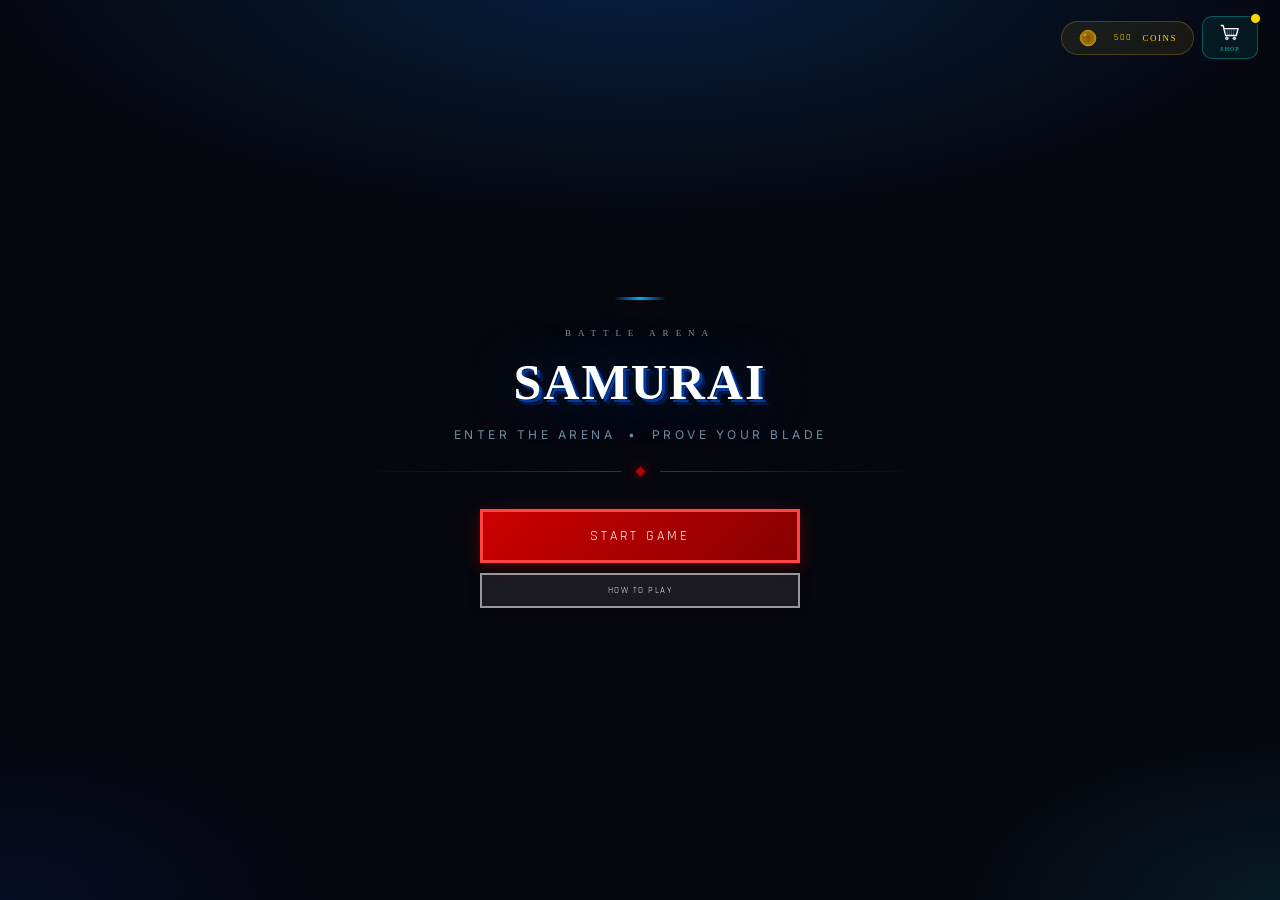
==== commit ebd8f508: "i have initiated doing the loading screen" ====
--- a/index.html
+++ b/index.html
@@ -183,7 +183,20 @@
   </div>
 </div>
 
-
+<!-- Initial Loading Screen (fades in) -->
+<div id="initialLoader" style="position:fixed;inset:0;display:flex;align-items:center;justify-content:center;background:#000;z-index:1100;opacity:0;transition:opacity 1.0s ease;">
+  <img id="initialLoaderImg" src="images/start.png" alt="Loading" style="position:absolute;inset:0;width:100%;height:100%;object-fit:cover;filter:blur(24px);opacity:0;transition:opacity 1s ease, filter 8s ease;" />
+  <div id="loaderOverlay" style="position:absolute;inset:0;background:rgba(0,0,0,0.35);"></div>
+  <div id="loaderParticles" style="position:absolute;inset:0;pointer-events:none;"></div>
+  <div style="position:relative;z-index:2;text-align:center;">
+    <div id="loaderPercent" style="font-family:'Rajdhani',sans-serif;font-size:30px;color:#fff;text-shadow:0 0 12px rgba(0,0,0,0.9);opacity:0;transition:opacity 0.5s ease;">0%</div>
+    <div id="loaderFireBar" style="margin-top:18px; width:280px; height:18px; position:relative; margin-left:auto; margin-right:auto;">
+      <div class="loader-fire-bar" style="position:absolute;inset:0;border:1px solid rgba(255,160,0,0.5);border-radius:12px;overflow:hidden;background:rgba(0,0,0,0.35);"></div>
+      <div class="loader-fire-fill" style="position:absolute;inset:0;width:0%;background:linear-gradient(90deg, rgba(255,200,80,0.92), rgba(255,120,20,0.9), rgba(255,80,0,0.8));box-shadow:0 0 15px rgba(255,120,20,0.45);transition:width 0.25s ease;"></div>
+      <div id="loaderFireFlames" style="position:absolute;bottom:0;left:0;right:0;top:0;pointer-events:none;"></div>
+    </div>
+  </div>
+</div>
 
 <!-- Start Screen with Shop -->
 <div id="startScreen" style="display:none;">
@@ -195,7 +208,7 @@
     <button class="shop-trigger-btn" onclick="window.showShop()" aria-label="Open Shop">
       <svg class="ic ic-20"><use href="#icon-cart"></use></svg>
       <span class="shop-trigger-label">SHOP</span>
-    </button>    
+    </button>
   </div>
 
   <div class="ss-inner">
@@ -212,7 +225,7 @@
     </div>
   </div>
 
-  <!-- Shop Panel (Now inside start screen) -->
+  <!-- Shop Panel -->
   <div class="shop-backdrop" id="shopBackdrop" onclick="window.closeShop()"></div>
   <div class="shop-panel" id="shopPanel" role="dialog" aria-label="Shop">
     <div class="shop-panel-header">
@@ -381,18 +394,15 @@
   <button class="btn" onclick="window.backToMenu()">Back to Menu</button>
 </div>
 
-<!-- Game Container (No Shop here) -->
+<!-- Game Container -->
 <div id="gameContainer" style="display:none;">
   <div id="gameWrapper">
     <div id="loadingScreen" style="display:none;">Loading...</div>
     <div style="position:relative;width:100%;height:100%;">
 
       <div class="ui-overlay">
-        <!-- Player names without borders -->
         <div class="player-name left" id="player1NameLabel">PLAYER 1</div>
         <div class="player-name right" id="player2NameLabel">PLAYER 2</div>
-
-        <!-- Health bars only (no shop) -->
         <div class="health-timer-container">
           <div class="health-bar">
             <div id="playerHealth" class="health-bar-fill" style="width:100%;"></div>
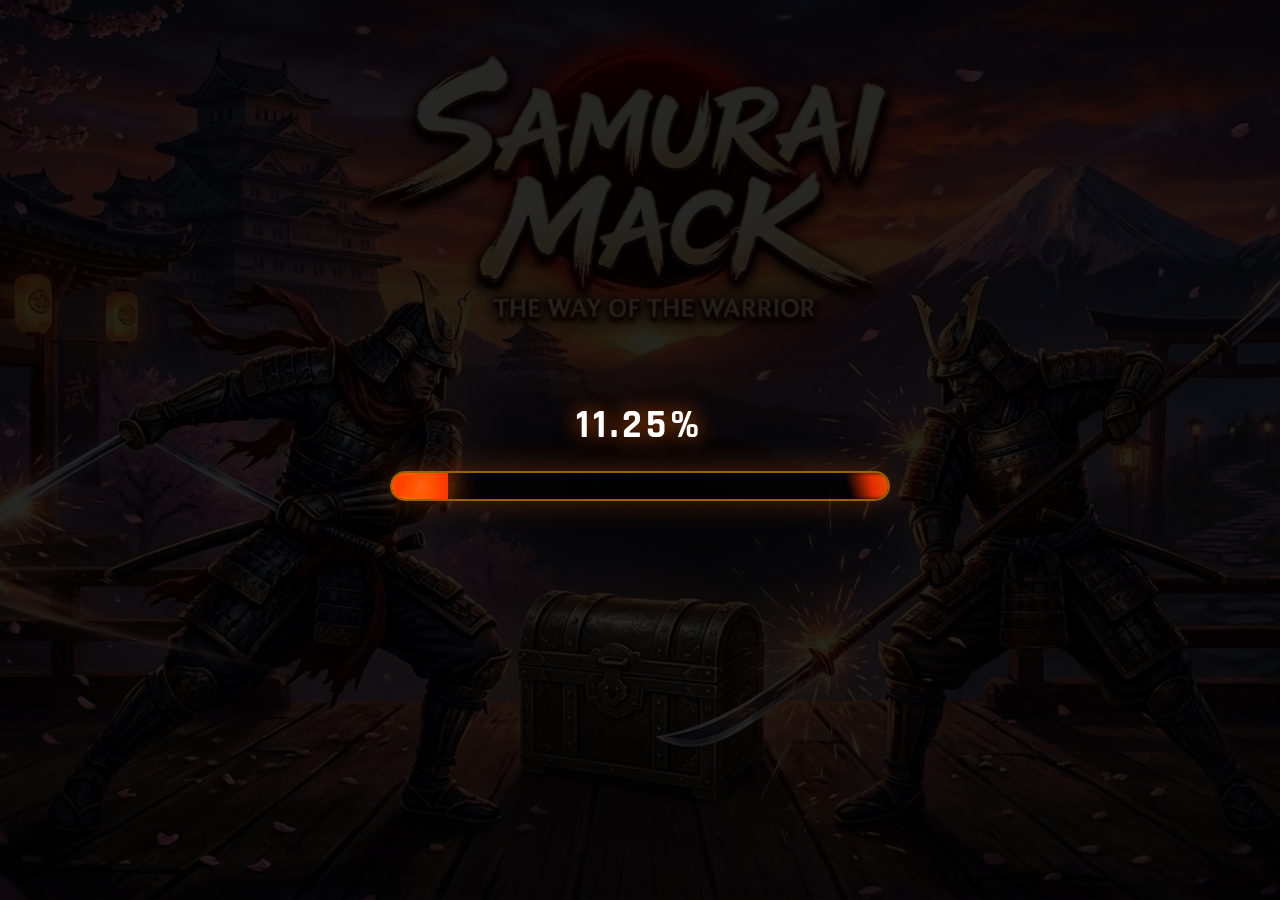
==== commit ae361bf9: "completed the loading screen" ====
--- a/index.html
+++ b/index.html
@@ -184,16 +184,15 @@
 </div>
 
 <!-- Initial Loading Screen (fades in) -->
-<div id="initialLoader" style="position:fixed;inset:0;display:flex;align-items:center;justify-content:center;background:#000;z-index:1100;opacity:0;transition:opacity 1.0s ease;">
-  <img id="initialLoaderImg" src="images/start.png" alt="Loading" style="position:absolute;inset:0;width:100%;height:100%;object-fit:cover;filter:blur(24px);opacity:0;transition:opacity 1s ease, filter 8s ease;" />
-  <div id="loaderOverlay" style="position:absolute;inset:0;background:rgba(0,0,0,0.35);"></div>
-  <div id="loaderParticles" style="position:absolute;inset:0;pointer-events:none;"></div>
-  <div style="position:relative;z-index:2;text-align:center;">
-    <div id="loaderPercent" style="font-family:'Rajdhani',sans-serif;font-size:30px;color:#fff;text-shadow:0 0 12px rgba(0,0,0,0.9);opacity:0;transition:opacity 0.5s ease;">0%</div>
-    <div id="loaderFireBar" style="margin-top:18px; width:280px; height:18px; position:relative; margin-left:auto; margin-right:auto;">
-      <div class="loader-fire-bar" style="position:absolute;inset:0;border:1px solid rgba(255,160,0,0.5);border-radius:12px;overflow:hidden;background:rgba(0,0,0,0.35);"></div>
-      <div class="loader-fire-fill" style="position:absolute;inset:0;width:0%;background:linear-gradient(90deg, rgba(255,200,80,0.92), rgba(255,120,20,0.9), rgba(255,80,0,0.8));box-shadow:0 0 15px rgba(255,120,20,0.45);transition:width 0.25s ease;"></div>
-      <div id="loaderFireFlames" style="position:absolute;bottom:0;left:0;right:0;top:0;pointer-events:none;"></div>
+<div id="initialLoader" style="position:fixed;inset:0;display:flex;align-items:center;justify-content:center;background:#000;z-index:1100;opacity:1;">
+  <img id="initialLoaderImg" src="images/start.png" alt="Loading" style="position:absolute;inset:0;width:100%;height:100%;object-fit:cover;opacity:0.4;z-index:0;" />
+  <div id="loaderOverlay" style="position:absolute;inset:0;background:rgba(0,0,0,0.5);z-index:1;"></div>
+  <div id="loaderParticles" style="position:absolute;inset:0;pointer-events:none;z-index:2;"></div>
+  <div class="loader-content" style="position:relative;z-index:3;text-align:center;">
+    <div id="loaderPercent" style="font-family:'Rajdhani',sans-serif;font-size:40px;font-weight:700;color:#fff;text-shadow:0 0 20px rgba(255,100,0,0.8);margin-bottom:20px;letter-spacing:4px;">0%</div>
+    <div id="loaderFireBar" style="width:500px;height:30px;position:relative;margin:0 auto;border:2px solid rgba(255,160,0,0.6);border-radius:20px;overflow:hidden;background:rgba(0,0,0,0.6);box-shadow:0 0 30px rgba(255,100,0,0.3);">
+      <div class="loader-fire-fill" style="position:absolute;top:0;left:0;height:100%;width:0%;background:linear-gradient(90deg, #ffaa00, #ff6600, #ff3300);box-shadow:0 0 30px #ff6600;transition:width 0.3s ease;z-index:1;"></div>
+      <div id="loaderFireFlames" style="position:absolute;inset:0;pointer-events:none;z-index:2;"></div>
     </div>
   </div>
 </div>
--- a/style.css
+++ b/style.css
@@ -9,7 +9,7 @@
   text-rendering: optimizeLegibility;
 }
 
-body {       
+body {      
   overflow: hidden;
   background: black;
 }
@@ -373,7 +373,7 @@
   color: #ff0000;
   margin-right: 10px;
 }
-#gameContainer {
+#gameContainer {  
   position: fixed;
   top: 0; left: 0;
   width: 100vw; height: 100vh;
@@ -889,4 +889,321 @@
 .progress-bar,
 .change-bar{
   display:none !important;
+}
+
+#gameMessage{
+  position:absolute;
+  top:16px;
+  left:50%;
+  transform:translateX(-50%);
+  padding:10px 16px;
+  background:rgba(0,0,0,0.6);
+  border:1px solid rgba(255,255,255,0.2);
+  border-radius:999px;
+  color:white;
+  font-family:'Rajdhani',sans-serif;
+  font-size:13px;
+  opacity: 0;
+  pointer-events:none;
+  z-index:1200;
+  white-space:nowrap;
+  box-shadow: 0 0 14px rgba(0,0,0,0.5);
+  transition:opacity 0.3s ease,transform 0.3s ease;
+}
+
+@keyframes messagePop{
+  0%{
+    opacity:0;transform:translate(-50%,-8px) scale(0.92);
+  }
+  50%{
+    opacity: 1; transform:translate(-50%,0) scale(1);
+  }
+  100%{
+    opacity:0;transform:translate(-50%,-8px) scale(0.92);
+  }
+}
+
+#initialLoader{
+  position:fixed;
+  inset:0;
+  display:flex;
+  align-items:center;
+  justify-content:center;
+  background:#000;
+  z-index:1100;
+  opacity:1;
+  /* transition:opacity 0.8s ease; */
+
+}
+
+.loader-content{
+  position:relative;
+  z-index:2;
+  text-align:center;
+  width:100%;
+}
+
+#initialLoader img{
+  position:absolute;
+  inset:0;
+  width:100%;
+  height:100%;
+  object-fit:cover;
+  opacity:0.3;
+  filter:blur(0);
+  transition:opacity 1s ease;
+  z-index:0;
+}
+
+#loaderFlame{
+  display:flex;
+  justify-content:center;
+  gap: 12px;
+  height:22px;
+  margin-top:18px;
+}
+
+#loaderFlame .flame{
+  width:14px;
+  height:28px;
+  border-radius:50% 50% 40% 40%;
+  background:radial-gradient(circle at 50% 20%,rgba(255,255,255,0.95),rgba(255,150,0,0.8) 45%, rgba(255,60,0,0.2)70%,transparent 90%);
+  filter:blur(1.2px);
+  opacity:0.95;
+  animation:flamerFlicker 0.75s ease-in-out infinite;
+}
+
+#loaderFlame .flame--small{
+  width:10px;
+  height:20px;
+  opacity:0.85;
+  animation-duration:0.6s;
+}
+
+@keyframes flameFlicker{
+  0%{transform:translateY(0) scale(1);}
+  25%{transform:translateY(-2px) scale(1.05);}
+  50%{transform:translateY(0) scale(0.96);}
+  75%{transform:translateY(-1px) scale(1.02);}
+  100%{transform:translateY(0) scale(1);}
+}
+
+.loader-fire-bar{
+  position:absolute;
+  inset:0;
+  border: radius 12px;
+  overflow:hidden;
+}
+
+.loader-fire-fill{
+  position:absolute;
+  top:0;
+  left:0;
+  height:100%;
+  width:0%;
+  background:linear-gradient(90deg,#ffaa00,#ff6600, #ff3300);
+  box-shadow:0 0 30px #ff6600;
+  /* filter:blur(1px); */
+  transition:width 0.3s ease;
+  z-index:1;
+}
+
+.loader-spark{
+  position:absolute;
+  bottom:4px;
+  width:var(--s-w,8px);
+  height:var(--s-h,8px);
+  border-radius:50%;
+  background:radial-gradient(circle at 40% 40%, rgba(255,255,200,0.95),rgba(255,160,60,0.85),rgba(255,90,20,0.6) 60%, transparent 85%);
+  filter:blur(1px);
+  opacity:0;
+  pointer-events:none;
+  animation-duration:var(--s-duration,0.7s);
+  animation-delay:var(--s-delay,0s);
+  animation-fill-mode:forwards;
+}
+
+.loader-spark.left{
+  animation-name:sparkLeft;
+}
+
+.loader-spark.right{
+  animation-name:sparkRight;
+}
+
+@keyframes sparkLeft{
+  0%{
+    transform:translate(0,0) scale(1);
+    opacity:1;
+  }
+  40%{
+    transform:translate(50px,-30px) scale(0.8);
+    opacity:0.9;
+  }
+  100%{
+    transform:translate(90px,-60px) scale(0.4);
+    opacity:0;
+  }
+}
+
+@keyframes sparkRight{
+  0%{
+    transform:translate(0,0) scale(1);
+    opacity:1;
+  }
+  40%{
+    transform:translate(-50px,-30px) scale(0.8);
+    opacity:0.9;
+  }
+  100%{
+    transform:translate(-90px,-60px) scale(0.4);
+    opacity:0;
+  }
+}
+
+@keyframes fireFlicker{
+  0%{filter: brightness(1.1);}
+  50%{filter:brightness(0.9);}
+  100%{filter:brightness(1.05);}
+}
+
+.loader-fire-fill::before{
+  content:'';
+  position: absolute;
+  inset:0;
+  background:radial-gradient(circle,rgba(255,255,255,0.18),rgba(255,120,30,0.08),transparent 65%);
+  opacity:0.8;
+  animation:fireFlicker 0.4s ease-in-out infinite;
+}
+
+#loaderPercent{
+  font-family:'Rajdhani',sans-serif;
+  font-size:40px;
+  font-weight:700;
+  color:#fff;
+  text-shadow:0 0 20px rgba(255,100,0,0.8);
+  margin-bottom:20px;
+  letter-spacing:4px;
+
+  /* opacity:0; */
+  /* transition:opacity 0.4s ease; */
+}
+loaderFireBar{
+  width:500px;
+  height:30px;
+  position:relative;
+  margin:0 auto;
+  border:2px solid rgba(255,160,0,0.6);
+  border-radius:20px;
+  overflow:hidden;
+  background:rgba(0,0,0,0.6);
+  box-shadow:0 0 30px rgba(255,100,0,0.3);
+}
+
+.flame-side{
+  position:absolute;
+  bottom:0;
+  width:80px;
+  height:100%;
+  pointer-events:none;
+  z-index:2;
+  opacity:0.9;
+  filter:blur(2px);
+}
+
+.flame-side.left{
+  left:-40px;
+  background:linear-gradient(90deg,transparent 0%,#ff6600 30%,#ff3300 60%,transparent 100%);
+  transform:skewX(-15deg);
+  animation:flameLeft 1.5s ease-in-out infinite;
+}
+
+.flame-side.right{
+  right:-40px;
+  background:linear-gradient(90deg,transparent 0%,#ff3300 30%, #ff6600 60%,transparent 100%);
+  transform:skewX(15deg);
+  animation:flameRight 1.5s ease-in-out infinite;
+}
+
+.flame-streak{
+  position:absolute;
+  bottom:5px;
+  width:60px;
+  height:15px;
+  background:linear-gradient(90deg,transparent,#ff6600,#ff3300,transparent);
+  filter:blur(3px);
+  opacity:0.7;
+  z-index:3;
+  pointer-events:none;
+}
+
+.flame-streak.left {
+  left: -50px;
+  animation: streakLeft 2s ease-in-out infinite;
+}
+
+.flame-streak.right {
+  right: -50px;
+  animation: streakRight 2s ease-in-out infinite;
+}
+
+@keyframes flameLeft {
+  0%, 100% {
+    transform: skewX(-15deg) translateX(0);
+    opacity: 0.7;
+  }
+  50% {
+    transform: skewX(-15deg) translateX(-10px);
+    opacity: 1;
+    height: 120%;
+  }
+}
+
+@keyframes flameRight {
+  0%, 100% {
+    transform: skewX(15deg) translateX(0);
+    opacity: 0.7;
+  }
+  50% {
+    transform: skewX(15deg) translateX(10px);
+    opacity: 1;
+    height: 120%;
+  }
+}
+
+@keyframes streakLeft{
+  0%{
+    transform: translateX(0) scaleX(1);
+    opacity:0.5;
+  }
+  50%{
+    transform: translateX(-20px) scaleX(1.5);
+    opacity:1;
+  }
+  100%{
+    transform:translateX(0) scaleX(1);
+    opacity: 0.5;
+  }
+}
+@keyframes streakRight{
+  0%{
+    transform: translateX(0) scaleX(1);
+    opacity:0.5;
+  }
+  50%{
+    transform: translateX(20px) scaleX(1.5);
+    opacity:1;
+  }
+  100%{
+    transform:translateX(0) scaleX(1);
+    opacity: 0.5;
+  }
+}
+
+#loaderOverlay{
+  position:absolute;
+  inset:0;
+  background:rgba(0,0,0,0.5);
+  z-index:1;
+  pointer-events:none;
 }
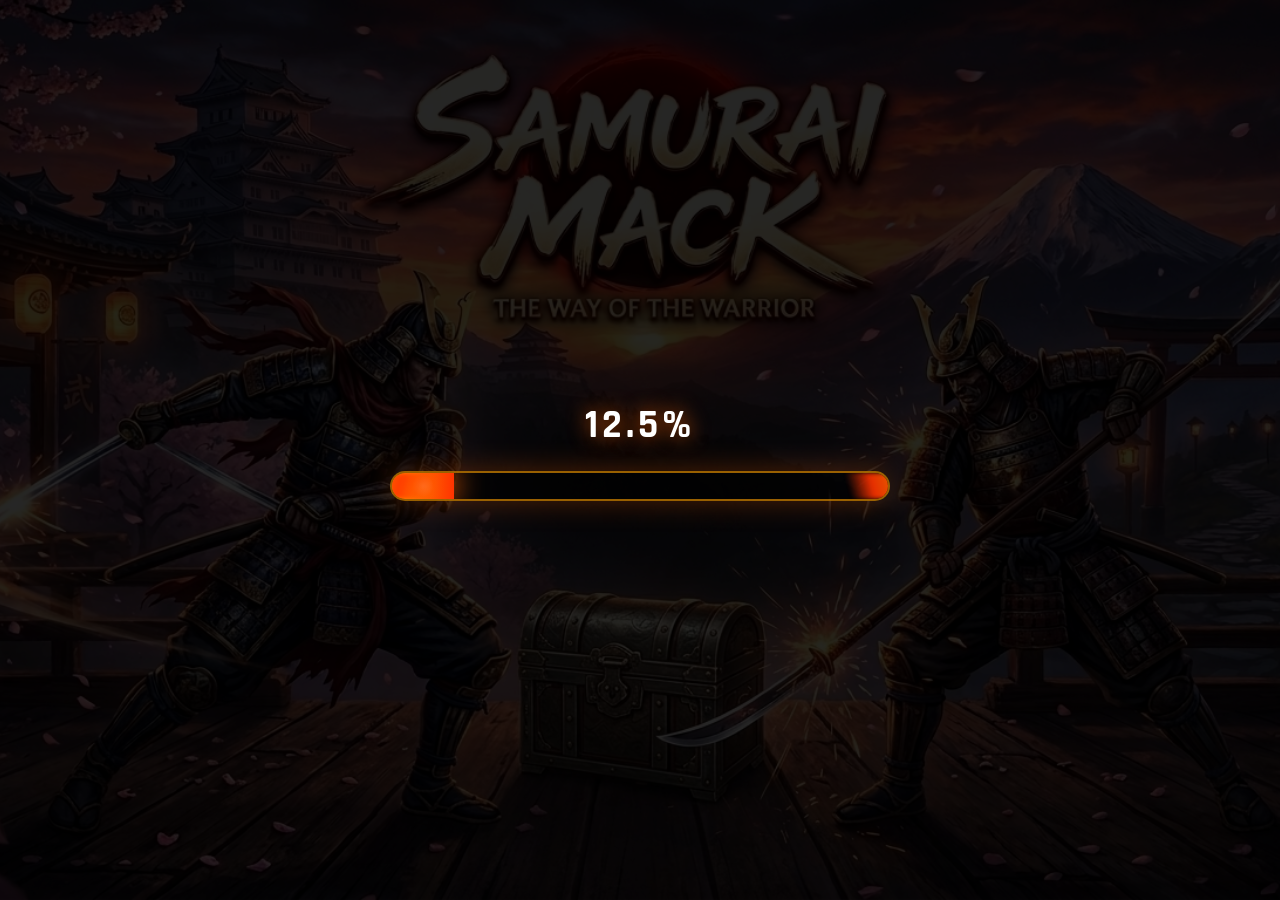
==== commit be396893: "removed that static word match statistics" ====
--- a/index.html
+++ b/index.html
@@ -367,14 +367,6 @@
       <li>First player to win 2 rounds is the match champion</li>
       <li>Health, position, and special charge reset between rounds</li>
     </ul>
-    <h3>COMBAT SYSTEM</h3>
-    <ul>
-      <li>Normal attack deals <strong>20</strong> damage</li>
-      <li>Critical hits (20% chance) deal <strong>40</strong> damage</li>
-      <li>Special Attack deals <strong>60</strong> damage (120 on critical!)</li>
-      <li>Blocking reduces any hit to only <strong>5</strong> damage</li>
-      <li>Both players start with <strong>300 HP</strong> per round; 30-second timer</li>
-    </ul>
     <h3>IN-GAME POWERUPS</h3>
     <ul>
       <li>Buy powerups in the Shop before the match</li>
@@ -386,7 +378,6 @@
     <h3>⏸ PAUSE MENU</h3>
     <ul>
       <li><strong>ESC</strong> — Pause / Resume game</li>
-      <li><strong>M</strong> — View match statistics overlay</li>
       <li><strong>Q</strong> — Quit to main menu</li>
     </ul>
   </div>
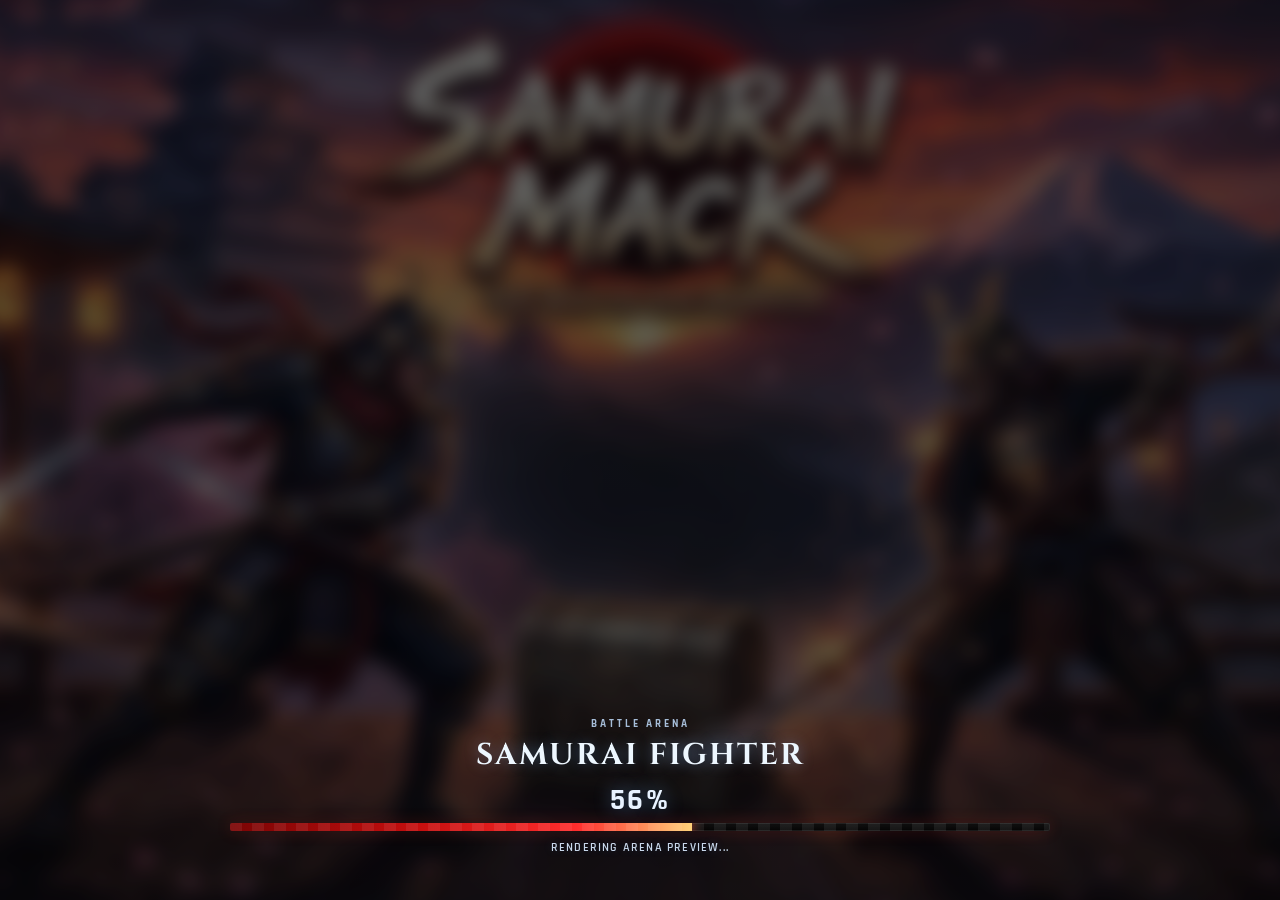
==== commit 7eec8204: "added new features and refubrished the existing features" ====
--- a/index.html
+++ b/index.html
@@ -184,16 +184,21 @@
 </div>
 
 <!-- Initial Loading Screen (fades in) -->
-<div id="initialLoader" style="position:fixed;inset:0;display:flex;align-items:center;justify-content:center;background:#000;z-index:1100;opacity:1;">
-  <img id="initialLoaderImg" src="images/start.png" alt="Loading" style="position:absolute;inset:0;width:100%;height:100%;object-fit:cover;opacity:0.4;z-index:0;" />
-  <div id="loaderOverlay" style="position:absolute;inset:0;background:rgba(0,0,0,0.5);z-index:1;"></div>
-  <div id="loaderParticles" style="position:absolute;inset:0;pointer-events:none;z-index:2;"></div>
-  <div class="loader-content" style="position:relative;z-index:3;text-align:center;">
-    <div id="loaderPercent" style="font-family:'Rajdhani',sans-serif;font-size:40px;font-weight:700;color:#fff;text-shadow:0 0 20px rgba(255,100,0,0.8);margin-bottom:20px;letter-spacing:4px;">0%</div>
-    <div id="loaderFireBar" style="width:500px;height:30px;position:relative;margin:0 auto;border:2px solid rgba(255,160,0,0.6);border-radius:20px;overflow:hidden;background:rgba(0,0,0,0.6);box-shadow:0 0 30px rgba(255,100,0,0.3);">
-      <div class="loader-fire-fill" style="position:absolute;top:0;left:0;height:100%;width:0%;background:linear-gradient(90deg, #ffaa00, #ff6600, #ff3300);box-shadow:0 0 30px #ff6600;transition:width 0.3s ease;z-index:1;"></div>
-      <div id="loaderFireFlames" style="position:absolute;inset:0;pointer-events:none;z-index:2;"></div>
-    </div>
+<div id="initialLoader">
+  <img id="initialLoaderImg" src="images/start.png" alt="Loading" />
+  <div id="loaderOverlay"></div>
+  <div id="loaderParticles"></div>
+  <div class="loader-content">
+    <div class="loader-brand">
+      <p class="loader-kicker">BATTLE ARENA</p>
+      <h2 class="loader-title">SAMURAI FIGHTER</h2>
+    </div>
+    <div id="loaderPercent">0%</div>
+    <div id="loaderFireBar">
+      <div class="loader-fire-fill"></div>
+      <div id="loaderFireFlames"></div>
+    </div>
+    <div id="loaderStatus">Preparing arena assets...</div>
   </div>
 </div>
 
@@ -202,7 +207,7 @@
   <div class="ss-hud-bar">
     <div class="ss-coin-badge">
       <svg class="ic ic-20"><use href="#icon-coin"></use></svg>
-      &nbsp;<span id="startScreenCoins">500</span>&nbsp;COINS
+      &nbsp;<span id="startScreenCoins">1000</span>&nbsp;COINS
     </div>
     <button class="shop-trigger-btn" onclick="window.showShop()" aria-label="Open Shop">
       <svg class="ic ic-20"><use href="#icon-cart"></use></svg>
@@ -234,7 +239,7 @@
       </div>
       <div class="shop-panel-wallet">
         <svg class="ic ic-16"><use href="#icon-coin"></use></svg>
-        <span id="coinDisplay">500</span>
+        <span id="coinDisplay">1000</span>
       </div>
       <button class="shop-panel-close" onclick="window.closeShop()" aria-label="Close shop">✕</button>
     </div>
@@ -320,7 +325,7 @@
     </div>
 
     <div class="shop-panel-footer">
-      Power-ups activate at the start of your next battle &nbsp;·&nbsp; Use keys 1–6 in-game
+      Power-ups activate in battle &nbsp;·&nbsp; Use keys 1-6 as Player
     </div>
   </div>
   <div class="shop-toast" id="shopToast"></div>
@@ -332,29 +337,29 @@
   <div class="rules-container">
     <h3>GAME OBJECTIVE</h3>
     <ul>
-      <li>2-player fighting game — both players share one keyboard</li>
+      <li>Single-player battle — fight against an auto-playing CPU enemy</li>
+      <li>Select a level before each match to change CPU difficulty and arena</li>
       <li>Win <strong>2 out of 3 rounds</strong> to claim the match</li>
       <li>Reduce your opponent's health to zero to win a round instantly</li>
       <li>Or have more health when the 30-second timer runs out</li>
-      <li>Earn coins each round — spend them in the Shop for power-ups</li>
+      <li>Earn coins only when <strong>you</strong> win rounds and matches</li>
     </ul>
     <h3>PLAYER 1 CONTROLS (Left Fighter)</h3>
     <ul>
-      <li><strong>A</strong> — Move Left</li>
-      <li><strong>D</strong> — Move Right</li>
+      <li><strong>A</strong> — Move Left (hold for continuous movement)</li>
+      <li><strong>D</strong> — Move Right (hold for continuous movement)</li>
       <li><strong>W</strong> — Jump</li>
       <li><strong>SPACEBAR</strong> — Attack</li>
       <li><strong>SHIFT</strong> — Block (reduces any hit to 5 damage)</li>
       <li><strong>E</strong> — Special / Ultimate Attack (when charge bar is full)</li>
-    </ul>
-    <h3>PLAYER 2 CONTROLS (Right Fighter)</h3>
-    <ul>
-      <li><strong>&larr; Arrow</strong> — Move Left</li>
-      <li><strong>&rarr; Arrow</strong> — Move Right</li>
-      <li><strong>&uarr; Arrow</strong> — Jump</li>
-      <li><strong>&darr; Arrow</strong> — Attack</li>
-      <li><strong>CTRL (Left/Right)</strong> — Block (reduces any hit to 5 damage)</li>
-      <li><strong>ENTER</strong> — Special / Ultimate Attack (when charge bar is full)</li>
+      <li>Controls auto-reset if the game window loses focus to avoid stuck movement</li>
+    </ul>
+    <h3>ENEMY</h3>
+    <ul>
+      <li>The right-side fighter is CPU controlled</li>
+      <li>CPU tracks your movement direction and distance in real-time</li>
+      <li>CPU blocks more often when you pressure with attacks</li>
+      <li>CPU skill increases by selected level (Easy, Normal, Hard)</li>
     </ul>
     <h3>SPECIAL ATTACK (ULTIMATE)</h3>
     <ul>
@@ -370,8 +375,8 @@
     <h3>IN-GAME POWERUPS</h3>
     <ul>
       <li>Buy powerups in the Shop before the match</li>
-      <li>During the game, <strong>click a HUD icon</strong> or press its number key to use it</li>
-      <li><strong>1</strong> Shield &nbsp;·&nbsp; <strong>2</strong> Health &nbsp;·&nbsp;
+      <li>During the game, click a HUD icon or use number keys to activate powerups</li>
+      <li><strong>Keys:</strong> <strong>1</strong> Shield &nbsp;·&nbsp; <strong>2</strong> Health &nbsp;·&nbsp;
           <strong>3</strong> Damage &nbsp;·&nbsp; <strong>4</strong> Speed &nbsp;·&nbsp;
           <strong>5</strong> Freeze &nbsp;·&nbsp; <strong>6</strong> Invincibility</li>
     </ul>
@@ -391,6 +396,11 @@
     <div style="position:relative;width:100%;height:100%;">
 
       <div class="ui-overlay">
+        <div class="control-hints" id="controlHints" style="position:absolute;bottom:20px;left:20px;text-align:left;font-family:'Rajdhani',sans-serif;font-size:13px;color:rgba(200,220,255,0.9);line-height:1.6;background:rgba(10,15,30,0.85);padding:12px 16px;border-radius:8px;border:1.5px solid rgba(150,170,210,0.5);width:auto;max-width:320px;z-index:45;pointer-events:none;">
+          <div style="font-weight:700;letter-spacing:2px;margin-bottom:8px;color:#c8dcff;font-size:11px;">CONTROLS</div>
+          <div style="font-size:12px;"><strong>A/D</strong> Move&nbsp;&nbsp;|&nbsp;&nbsp;<strong>W</strong> Jump&nbsp;&nbsp;|&nbsp;&nbsp;<strong>SPC</strong> Attack</div>
+          <div style="font-size:12px;"><strong>SHIFT</strong> Block&nbsp;&nbsp;|&nbsp;&nbsp;<strong>E</strong> Special&nbsp;&nbsp;|&nbsp;&nbsp;<strong>1-6</strong> Powerups</div>
+        </div>
         <div class="player-name left" id="player1NameLabel">PLAYER 1</div>
         <div class="player-name right" id="player2NameLabel">PLAYER 2</div>
         <div class="health-timer-container">
--- a/style.css
+++ b/style.css
@@ -18,8 +18,8 @@
   --shop-bg:#080816;
   --shop-surface:#0f0f22;
   --shop-border:rgba(255,255,255,0.07);
-  --shop-accent:#00d4c8;
-  --shop-accent-dim: rgba(0,212,200,0.18);
+  --shop-accent:#9db8da;
+  --shop-accent-dim: rgba(157,184,218,0.18);
   --shop-gold:#FFD700;
   --shop-muted:rgba(255,255,255,0.42);
   --shop-panel-w:430px;
@@ -121,7 +121,7 @@
   align-items: center;
   gap: 6px;
   font-family: 'Press Start 2P', cursive;
-  font-size: clamp(7px, 0.85vw, 9px);
+  font-size: clamp(6px, 0.7vw, 8px);
   color: var(--shop-gold);
   background: rgba(255,215,0,0.07);
   border: 1.5px solid rgba(255,215,0,0.22);
@@ -136,22 +136,22 @@
   align-items: center;
   justify-content: center;
   gap: 3px;
-  background: rgba(0,212,200,0.08);
-  border: 1.5px solid rgba(0,212,200,0.35);
+  background: rgba(24, 34, 52, 0.9);
+  border: 1.5px solid rgba(140, 170, 210, 0.5);
   border-radius: 10px;
   padding: 6px 12px;
   cursor: pointer;
-  transition: background 0.18s, border-color 0.18s, transform 0.12s, box-shadow 0.18s;
+  transition: none;
   position: relative;
   min-width: 56px;
   color: white;
 }
 
 .shop-trigger-btn:hover {
-  background: rgba(0,212,200,0.18);
-  border-color: var(--shop-accent);
-  transform: translateY(-2px);
-  box-shadow: 0 4px 18px rgba(0,212,200,0.28);
+  background: rgba(40, 50, 75, 0.8);
+  border-color: rgba(180, 200, 240, 0.7);
+  transform: none;
+  box-shadow: 0 0 12px rgba(120,150,220,0.2);
 }
 
 .shop-trigger-btn:active { transform: translateY(0); }
@@ -173,7 +173,7 @@
   background: var(--shop-gold);
   border-radius: 50%;
   border: 1.5px solid #06060e;
-  animation: shopDotPulse 2.2s ease-in-out infinite;
+  animation: none;
 }
 
 @keyframes shopDotPulse {
@@ -566,20 +566,22 @@
 }
 #powerupHUD {
   position: absolute;
-  bottom: 16px;
+  bottom: 20px;
   left: 50%;
   transform: translateX(-50%);
   display: flex;
   flex-direction: row;
-  gap: 10px;
+  gap: 12px;
   align-items: center;
   justify-content: center;
-  background: rgba(0,0,0,0.55);
-  border: 1.5px solid rgba(255,255,255,0.15);
-  border-radius: 12px;
-  padding: 8px 16px;
+  background: rgba(0,0,0,0.6);
+  border: 1.5px solid rgba(200,220,255,0.2);
+  border-radius: 10px;
+  padding: 10px 18px;
   pointer-events: auto;
   z-index: 50;
+  max-width: 95vw;
+  overflow-x: auto;
 }
 
 .pu-item {
@@ -596,10 +598,11 @@
 
 .pu-count {
   font-family: 'Rajdhani', sans-serif;
-  font-size: 13px;
+  font-size: 12px;
   font-weight: 700;
   color: #FFD700;
   line-height: 1;
+  letter-spacing: 0.3px;
 }
 .shop-backdrop {
   position: fixed;
@@ -622,7 +625,7 @@
   max-width: 96vw;   
   height: 100vh;
   background: var(--shop-bg);
-  border-left: 1px solid rgba(0,212,200,0.14);
+  border-left: 1px solid rgba(140,165,200,0.20);
   transform: translateX(100%);
   transition: transform 0.52s var(--shop-ease);
   z-index: 900;
@@ -633,16 +636,11 @@
 
 .shop-panel.open {
   transform: translateX(0);
-  box-shadow: -8px 0 60px rgba(0,0,0,0.7), -1px 0 0 rgba(0,212,200,0.1);
+  box-shadow: -8px 0 40px rgba(0,0,0,0.7);
 }
 
 .shop-panel::before {
-  content: '';
-  position: absolute;
-  top: 0; left: 0;
-  width: 2px; height: 100%;
-  background: linear-gradient(180deg, var(--shop-accent) 0%, rgba(0,212,200,0.3) 50%, transparent 100%);
-  z-index: 1;
+  content: none;
 }
 
 .shop-panel-header {
@@ -651,7 +649,7 @@
   gap: 10px;
   padding: 22px 22px 18px;
   border-bottom: 1px solid var(--shop-border);
-  background: linear-gradient(180deg, rgba(0,212,200,0.06) 0%, transparent 100%);
+  background: rgba(17, 20, 36, 0.92);
   flex-shrink: 0;
 }
 
@@ -662,7 +660,7 @@
   font-weight: 900;
   letter-spacing: 3px;
   color: #fff;
-  text-shadow: 0 0 22px rgba(0,212,200,0.45);
+  text-shadow: none;
   display: flex;
   align-items: center;
   gap: 10px;
@@ -675,9 +673,9 @@
   font-family: 'Cinzel', serif;
   font-size: clamp(14px, 1.8vw, 18px);
   font-weight: 700;
-  color: var(--shop-gold);
-  background: rgba(255,215,0,0.07);
-  border: 1px solid rgba(255,215,0,0.2);
+  color: #f2d281;
+  background: #161b2d;
+  border: 1px solid rgba(242,210,129,0.28);
   border-radius: 8px;
   padding: 6px 14px;
   letter-spacing: 1px;
@@ -694,14 +692,14 @@
   display: flex;
   align-items: center;
   justify-content: center;
-  transition: border-color 0.15s, color 0.15s, background 0.15s;
+  transition: none;
   flex-shrink: 0;
 }
 
 .shop-panel-close:hover {
-  border-color: var(--shop-accent);
-  color: #fff;
-  background: var(--shop-accent-dim);     
+  border-color: rgba(255,255,255,0.15);
+  color: var(--shop-muted);
+  background: transparent;
 }
 
 .shop-panel-items {
@@ -716,7 +714,7 @@
 .shop-panel-items::-webkit-scrollbar { width: 3px; }
 .shop-panel-items::-webkit-scrollbar-track { background: transparent; }
 .shop-panel-items::-webkit-scrollbar-thumb {
-  background: rgba(0,212,200,0.3);
+  background: rgba(140,165,200,0.4);
   border-radius: 3px;
 }
 
@@ -727,33 +725,33 @@
   gap: 14px;    
   padding: 14px;
   border-radius: 12px;
-  border: 1px solid color-mix(in srgb, var(--sp-color) 28%, transparent);
-  background: color-mix(in srgb, var(--sp-color) 7%, #09091a);
+  border: 1px solid rgba(146,165,196,0.28);
+  background: #101423;
   position: relative;
   overflow: hidden;
-  transition: border-color 0.2s, background 0.2s, transform 0.16s, box-shadow 0.2s;
+  transition: none;
 }
 
 .sp-item::after {
   content: '';
   position: absolute;
   inset: 0;
-  background: linear-gradient(115deg, rgba(255,255,255,0.05) 0%, transparent 55%);
+  background: none;
   pointer-events: none;
 }
 
 .sp-item:hover {
-  border-color: color-mix(in srgb, var(--sp-color) 65%, transparent);
-  background: color-mix(in srgb, var(--sp-color) 14%, #09091a);
-  transform: translateX(-3px);
-  box-shadow: 4px 0 22px color-mix(in srgb, var(--sp-color) 18%, transparent);
+  border-color: rgba(170,185,220,0.5);
+  background: #141a2d;
+  transform: none;
+  box-shadow: 0 0 12px rgba(100,140,200,0.15);
 }
 
 .sp-item-icon {
   width: 56px; height: 56px;
   border-radius: 10px;
-  background: color-mix(in srgb, var(--sp-color) 14%, #111);
-  border: 1px solid color-mix(in srgb, var(--sp-color) 35%, transparent);
+  background: #171d31;
+  border: 1px solid rgba(136,156,188,0.35);
   display: flex;
   align-items: center;
   justify-content: center;
@@ -786,7 +784,7 @@
 }
 
 .sp-item-owned strong {
-  color: color-mix(in srgb, var(--sp-color) 90%, white);
+  color: #d8e5ff;
   font-weight: 700;
 }
 
@@ -810,8 +808,8 @@
 }
 
 .sp-buy-btn {
-  background: color-mix(in srgb, var(--sp-color) 16%, #0d0d20);
-  border: 1.5px solid color-mix(in srgb, var(--sp-color) 60%, transparent);
+  background: #1a2136;
+  border: 1.5px solid rgba(150,170,204,0.5);
   color: #fff;
   font-family: 'Press Start 2P', cursive;
   font-size: 7px;
@@ -820,23 +818,23 @@
   border-radius: 7px;
   cursor: pointer;
   white-space: nowrap;
-  transition: background 0.15s, border-color 0.15s, transform 0.1s, box-shadow 0.15s;
+  transition: none;
   position: relative;
   overflow: hidden;
 }
 
 .sp-buy-btn:hover {
-  background: color-mix(in srgb, var(--sp-color) 30%, #0d0d20);
-  border-color: color-mix(in srgb, var(--sp-color) 90%, white);
-  transform: scale(1.06);
-  box-shadow: 0 0 16px color-mix(in srgb, var(--sp-color) 38%, transparent);
-}
-
-.sp-buy-btn:active { transform: scale(0.96); }
+  background: #1f2843;
+  border-color: rgba(180,200,230,0.7);
+  transform: none;
+  box-shadow: 0 0 8px rgba(110,150,200,0.25);
+}
+
+.sp-buy-btn:active { transform: none; }
 
 @keyframes spFlash {
-  0%   { background: rgba(255,255,255,0.18); }
-  100% { background: color-mix(in srgb, var(--sp-color) 7%, #09091a); }
+  0%   { background: #1e2438; }
+  100% { background: #101423; }
 }
 
 .sp-item.sp-purchased {
@@ -861,10 +859,10 @@
   left: 50%;
   transform: translateX(-50%) translateY(16px);
   background: rgba(8,8,22,0.96);
-  border: 1px solid rgba(0,212,200,0.35);
+  border: 1px solid rgba(150,170,204,0.35);
   border-radius: 10px;
   padding: 10px 22px;
-  color: var(--shop-accent);
+  color: #c8ddff;
   font-family: 'Rajdhani', sans-serif;
   font-size: 14px;
   font-weight: 700;
@@ -927,50 +925,86 @@
   position:fixed;
   inset:0;
   display:flex;
-  align-items:center;
+  align-items:flex-end;
   justify-content:center;
-  background:#000;
+  background:radial-gradient(circle at 50% 18%, rgba(52,96,155,0.25) 0%, rgba(8,14,28,0.95) 46%, #030508 100%);
+  padding:0 0 clamp(18px, 5vh, 56px);
   z-index:1100;
   opacity:1;
-  /* transition:opacity 0.8s ease; */
-
+  transition:opacity 0.35s ease;
 }
 
 .loader-content{
   position:relative;
-  z-index:2;
+  z-index:3;
   text-align:center;
-  width:100%;
+  width:min(96vw,900px);
+  padding:0 10px;
+  border-radius:0;
+  background:transparent;
+  border:none;
+  box-shadow:none;
+  backdrop-filter:none;
+  -webkit-backdrop-filter:none;
 }
 
 #initialLoader img{
   position:absolute;
-  inset:0;
-  width:100%;
-  height:100%;
+  top:1px;
+  left:1px;
+  width:calc(100% - 2px);
+  height:calc(100% - 2px);
   object-fit:cover;
   opacity:0.3;
   filter:blur(0);
-  transition:opacity 1s ease;
+  transition:opacity 0.2s linear, filter 0.2s linear, transform 0.2s linear;
   z-index:0;
 }
 
+#loaderOverlay{
+  position:absolute;
+  inset:0;
+  background:rgba(0,0,0,0.5);
+  z-index:1;
+}
+
+#loaderParticles{
+  position:absolute;
+  inset:0;
+  pointer-events:none;
+  z-index:2;
+}
+
+.loader-brand{
+  margin-bottom:10px;
+}
+
+.loader-kicker{
+  margin:0 0 4px;
+  color:rgba(194,223,255,0.84);
+  font-family:'Rajdhani',sans-serif;
+  font-weight:700;
+  letter-spacing:3px;
+  font-size:11px;
+  text-transform:uppercase;
+}
+
+.loader-title{
+  margin:0;
+  color:#edf7ff;
+  font-family:'Cinzel',serif;
+  font-weight:700;
+  letter-spacing:2.2px;
+  font-size:clamp(18px,3.2vw,30px);
+  text-shadow:0 0 14px rgba(120,187,255,0.35);
+}
+
 #loaderFlame{
-  display:flex;
-  justify-content:center;
-  gap: 12px;
-  height:22px;
-  margin-top:18px;
+  display:none;
 }
 
 #loaderFlame .flame{
-  width:14px;
-  height:28px;
-  border-radius:50% 50% 40% 40%;
-  background:radial-gradient(circle at 50% 20%,rgba(255,255,255,0.95),rgba(255,150,0,0.8) 45%, rgba(255,60,0,0.2)70%,transparent 90%);
-  filter:blur(1.2px);
-  opacity:0.95;
-  animation:flamerFlicker 0.75s ease-in-out infinite;
+  display:none;
 }
 
 #loaderFlame .flame--small{
@@ -1001,11 +1035,28 @@
   left:0;
   height:100%;
   width:0%;
-  background:linear-gradient(90deg,#ffaa00,#ff6600, #ff3300);
-  box-shadow:0 0 30px #ff6600;
-  /* filter:blur(1px); */
-  transition:width 0.3s ease;
+  background:linear-gradient(90deg, #7a0404 0%, #c40e0e 40%, #ff2d2d 75%, #ffd27a 100%);
+  box-shadow:0 0 10px rgba(255,80,40,0.65), 0 0 18px rgba(255,30,30,0.45);
+  transition:width 0.16s linear;
   z-index:1;
+  animation:none;
+}
+
+.loader-fire-fill::after{
+  content:'';
+  position:absolute;
+  inset:0;
+  left:-30%;
+  width:28%;
+  height:100%;
+  background:linear-gradient(110deg, rgba(255,255,255,0), rgba(255,255,255,0.68), rgba(255,255,255,0));
+  mix-blend-mode:screen;
+  animation:loaderBarSheen 1.2s linear infinite;
+}
+
+@keyframes loaderBarSheen{
+  0%{left:-30%;}
+  100%{left:115%;}
 }
 
 .loader-spark{
@@ -1068,36 +1119,108 @@
 }
 
 .loader-fire-fill::before{
-  content:'';
-  position: absolute;
-  inset:0;
-  background:radial-gradient(circle,rgba(255,255,255,0.18),rgba(255,120,30,0.08),transparent 65%);
-  opacity:0.8;
-  animation:fireFlicker 0.4s ease-in-out infinite;
+  content:none;
 }
 
 #loaderPercent{
   font-family:'Rajdhani',sans-serif;
-  font-size:40px;
+  font-size:30px;
   font-weight:700;
-  color:#fff;
-  text-shadow:0 0 20px rgba(255,100,0,0.8);
-  margin-bottom:20px;
-  letter-spacing:4px;
+  color:#e8f3ff;
+  text-shadow:0 0 18px rgba(120,187,255,0.42);
+  margin-bottom:8px;
+  letter-spacing:2.5px;
+  line-height:1;
+  font-variant-numeric:tabular-nums;
 
   /* opacity:0; */
   /* transition:opacity 0.4s ease; */
 }
-loaderFireBar{
-  width:500px;
-  height:30px;
+#loaderFireBar{
+  width:min(96vw,820px);
+  height:8px;
   position:relative;
   margin:0 auto;
-  border:2px solid rgba(255,160,0,0.6);
-  border-radius:20px;
+  border:none;
+  border-radius:2px;
   overflow:hidden;
-  background:rgba(0,0,0,0.6);
-  box-shadow:0 0 30px rgba(255,100,0,0.3);
+  background:linear-gradient(180deg, rgba(24,24,24,0.92) 0%, rgba(7,7,7,0.98) 100%);
+  box-shadow:inset 0 0 0 1px rgba(255,255,255,0.08), inset 0 0 10px rgba(0,0,0,0.75), 0 0 16px rgba(255,52,34,0.2);
+}
+
+#loaderFireBar::before {
+  content:'';
+  position:absolute;
+  inset:0;
+  background:repeating-linear-gradient(90deg, rgba(255,255,255,0.07) 0 12px, rgba(255,255,255,0) 12px 22px);
+  pointer-events:none;
+  z-index:2;
+}
+
+#loaderFireBar::after {
+  content:none;
+}
+
+#loaderStatus {
+  margin-top: 9px;
+  color: rgba(211, 228, 249, 0.94);
+  font-family: 'Rajdhani', sans-serif;
+  font-size: 12px;
+  font-weight: 600;
+  letter-spacing: 1.2px;
+  text-transform: uppercase;
+  text-shadow:0 0 10px rgba(84,151,224,0.2);
+}
+
+#loaderFireFlames,
+.flame-side,
+.flame-streak {
+  display: none !important;
+}
+
+@media (max-width: 640px) {
+  .loader-content {
+    width:min(97vw,640px);
+    padding:0 8px;
+  }
+
+  .loader-kicker {
+    font-size:10px;
+    letter-spacing:2.2px;
+  }
+
+  #loaderPercent {
+    font-size:26px;
+  }
+
+  #loaderFireBar {
+    width:min(97vw,620px);
+    height:7px;
+  }
+}
+
+.loader-particle {
+  position: absolute;
+  width: 9px;
+  height: 9px;
+  border-radius: 50%;
+  pointer-events: none;
+  background:
+    radial-gradient(circle at 35% 35%, rgba(255,255,255,0.96) 0%, rgba(255,220,120,0.92) 40%, rgba(255,110,20,0.88) 70%, rgba(0,0,0,0) 100%);
+  filter: blur(0.6px);
+  transform: scale(var(--particle-scale, 1));
+  animation: loaderSparkRise var(--particle-lifetime, 700ms) ease-out forwards;
+}
+
+@keyframes loaderSparkRise {
+  0% {
+    opacity: 0.95;
+    transform: translate3d(0, 0, 0) scale(var(--particle-scale, 1));
+  }
+  100% {
+    opacity: 0;
+    transform: translate3d(calc(-18px + 36px * var(--particle-scale, 1)), -52px, 0) scale(0.45);
+  }
 }
 
 .flame-side{
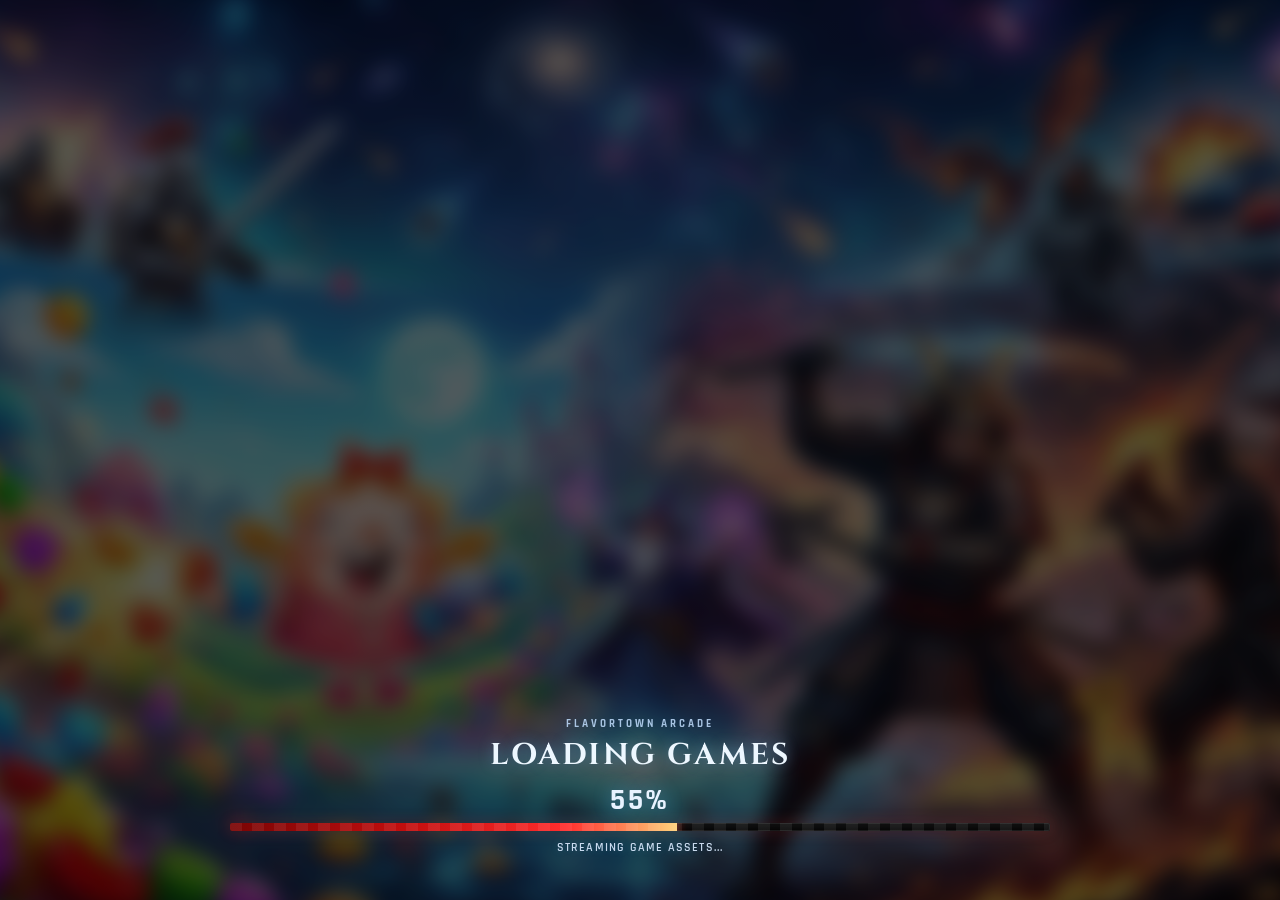
==== commit 4be9e0bf: "common games screen developed" ====
--- a/index.html
+++ b/index.html
@@ -185,13 +185,13 @@
 
 <!-- Initial Loading Screen (fades in) -->
 <div id="initialLoader">
-  <img id="initialLoaderImg" src="images/start.png" alt="Loading" />
+  <img id="initialLoaderImg" src="images/startbg.png" alt="Loading" />
   <div id="loaderOverlay"></div>
   <div id="loaderParticles"></div>
   <div class="loader-content">
     <div class="loader-brand">
-      <p class="loader-kicker">BATTLE ARENA</p>
-      <h2 class="loader-title">SAMURAI FIGHTER</h2>
+      <p class="loader-kicker">FLAVORTOWN ARCADE</p>
+      <h2 class="loader-title">LOADING GAMES</h2>
     </div>
     <div id="loaderPercent">0%</div>
     <div id="loaderFireBar">
@@ -199,6 +199,37 @@
       <div id="loaderFireFlames"></div>
     </div>
     <div id="loaderStatus">Preparing arena assets...</div>
+  </div>
+</div>
+
+<!-- Game Hub Screen -->
+<div id="gameHubScreen" style="display:none;">
+  <div class="gh-inner">
+    <p class="gh-kicker">FLAVORTOWN ARCADE</p>
+    <h1 class="gh-title">CHOOSE YOUR GAME</h1>
+    <p class="gh-subtitle">Click a game icon to continue</p>
+
+    <div class="gh-grid">
+      <button class="gh-card gh-card-samurai" onclick="window.openGameFromHub('samurai')" aria-label="Open Samurai Fighter">
+        <div class="gh-art-wrap">
+          <img src="images/game1.png" alt="Samurai Fighter" class="gh-art" />
+        </div>
+        <div class="gh-meta">
+          <span class="gh-name">SAMURAI FIGHTER</span>
+          <span class="gh-desc">Blade battle arena</span>
+        </div>
+      </button>
+
+      <button class="gh-card gh-card-candy" onclick="window.openGameFromHub('candy')" aria-label="Open Candy Crush">
+        <div class="gh-art-wrap">
+          <img src="images/game2.png" alt="Candy Crush" class="gh-art" />
+        </div>
+        <div class="gh-meta">
+          <span class="gh-name">CANDY CRUSH</span>
+          <span class="gh-desc">Puzzle match adventure</span>
+        </div>
+      </button>
+    </div>
   </div>
 </div>
 
@@ -224,6 +255,7 @@
     <div class="ss-actions">
       <button class="btn ss-start-btn" onclick="window.startGame()">START GAME</button>
       <div class="ss-sec-row">
+        <button class="btn ss-sec-btn" onclick="window.showGameHub()">GAME HUB</button>
         <button class="btn ss-sec-btn" onclick="window.showHowToPlay()">HOW TO PLAY</button>
       </div>
     </div>
--- a/style.css
+++ b/style.css
@@ -69,6 +69,156 @@
   align-items: center;
   gap: 12px;
 }
+
+#gameHubScreen {
+  position: fixed;
+  inset: 0;
+  z-index: 1050;
+  display: flex;
+  align-items: center;
+  justify-content: center;
+  text-align: center;
+  background:
+    radial-gradient(ellipse 90% 58% at 50% -5%, rgba(255, 160, 58, 0.28) 0%, transparent 60%),
+    radial-gradient(ellipse 62% 46% at 0% 100%, rgba(36, 116, 255, 0.22) 0%, transparent 62%),
+    radial-gradient(ellipse 62% 46% at 100% 100%, rgba(255, 64, 43, 0.18) 0%, transparent 62%),
+    linear-gradient(160deg, #0b111f 0%, #10172a 45%, #0a0f19 100%);
+  overflow: hidden;
+}
+
+#gameHubScreen::before {
+  content: '';
+  position: absolute;
+  inset: 0;
+  background-image: repeating-linear-gradient(
+    0deg,
+    transparent,
+    transparent 3px,
+    rgba(255, 255, 255, 0.035) 3px,
+    rgba(255, 255, 255, 0.035) 4px
+  );
+  pointer-events: none;
+}
+
+.gh-inner {
+  position: relative;
+  z-index: 1;
+  width: min(1100px, 94vw);
+  padding: clamp(24px, 4vw, 42px);
+}
+
+.gh-kicker {
+  font-family: 'Press Start 2P', cursive;
+  font-size: clamp(7px, 1vw, 10px);
+  letter-spacing: 3px;
+  color: rgba(228, 238, 255, 0.72);
+  margin-bottom: 16px;
+}
+
+.gh-title {
+  font-family: 'Cinzel Decorative', 'Cinzel', serif;
+  font-size: clamp(26px, 5vw, 56px);
+  color: #ffffff;
+  letter-spacing: 2px;
+  line-height: 1.2;
+  text-shadow: 0 0 28px rgba(120, 165, 255, 0.45);
+}
+
+.gh-subtitle {
+  margin-top: 10px;
+  margin-bottom: clamp(20px, 3vw, 34px);
+  font-family: Inter, Arial, sans-serif;
+  color: rgba(212, 225, 248, 0.75);
+  letter-spacing: 1.8px;
+  text-transform: uppercase;
+  font-size: clamp(10px, 1.35vw, 13px);
+}
+
+.gh-grid {
+  display: grid;
+  grid-template-columns: repeat(2, minmax(0, 1fr));
+  gap: clamp(14px, 2.3vw, 24px);
+}
+
+.gh-card {
+  border: 1px solid rgba(177, 204, 245, 0.28);
+  background: linear-gradient(180deg, rgba(16, 26, 45, 0.9) 0%, rgba(8, 13, 22, 0.95) 100%);
+  border-radius: 18px;
+  color: white;
+  cursor: pointer;
+  padding: 16px;
+  text-align: center;
+  display: flex;
+  flex-direction: column;
+  gap: 12px;
+  transition: none;
+  min-height: 240px;
+}
+
+.gh-card:hover {
+  transform: none;
+  border-color: rgba(177, 204, 245, 0.28);
+  box-shadow: none;
+}
+
+.gh-art-wrap {
+  width: 100%;
+  aspect-ratio: 16 / 9;
+  border-radius: 12px;
+  overflow: hidden;
+  border: 1px solid rgba(255, 255, 255, 0.16);
+  background: #0f172b;
+}
+
+.gh-art {
+  width: 100%;
+  height: 100%;
+  object-fit: cover;
+  display: block;
+}
+
+.gh-candy-art {
+  display: flex;
+  align-items: center;
+  justify-content: center;
+  font-size: clamp(42px, 7vw, 72px);
+  background:
+    radial-gradient(circle at 30% 26%, rgba(255, 255, 255, 0.56) 0%, rgba(255, 255, 255, 0) 40%),
+    linear-gradient(140deg, #f46b45 0%, #eea849 35%, #7f53ac 70%, #5f2c82 100%);
+}
+
+.gh-meta {
+  display: flex;
+  flex-direction: column;
+  gap: 4px;
+  align-items: center;
+}
+
+.gh-name {
+  font-family: 'Press Start 2P', cursive;
+  font-size: clamp(9px, 1.1vw, 12px);
+  letter-spacing: 1.8px;
+  line-height: 1.4;
+}
+
+.gh-desc {
+  font-family: Inter, Arial, sans-serif;
+  color: rgba(211, 223, 244, 0.8);
+  letter-spacing: 1px;
+  text-transform: uppercase;
+  font-size: clamp(10px, 1.2vw, 12px);
+}
+
+@media (max-width: 780px) {
+  .gh-grid {
+    grid-template-columns: 1fr;
+  }
+
+  .gh-card {
+    min-height: 200px;
+  }
+}
+
 #startScreen {
   position: fixed;
   top: 0; left: 0;
